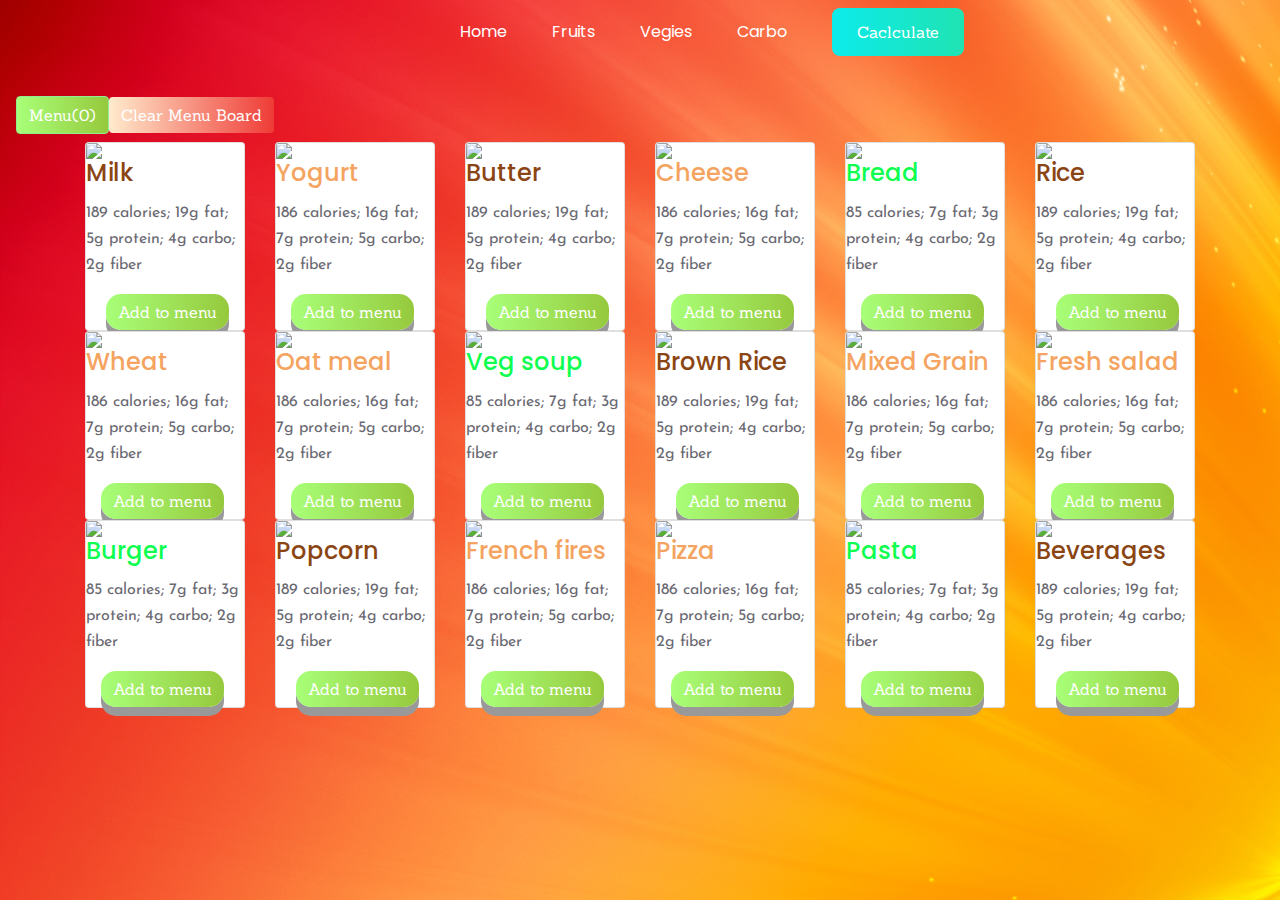
==== carbo.html @ d92ed6e3 "Add files via upload" ====
<!doctype html>
<html class="no-js" lang="en">

<head>
    <meta charset="utf-8">
    
    <!--====== Title ======-->
    <title>Nutritionist | Carbs | Dairy </title>
    
   

    <!--====== Favicon Icon ======-->
    <link rel="shortcut icon" href="assets/images/favicon.png" type="image/png">
        
    <!--====== Animate CSS ======-->
    <link rel="stylesheet" href="assets/css/animate.css">
        
    <!--====== Line Icons CSS ======-->
    <link rel="stylesheet" href="assets/css/LineIcons.css">
        
    <!--====== Font Awesome CSS ======-->
    <link rel="stylesheet" href="assets/css/font-awesome.min.css">
        
    <!--====== Bootstrap CSS ======-->
    <link rel="stylesheet" href="assets/css/bootstrap.min.css">
    
    <!--====== Default CSS ======-->
    <link rel="stylesheet" href="assets/css/default.css">
    
    <!--====== Style CSS ======-->
    <link rel="stylesheet" href="assets/css/style.css">
    
</head>
  <div class="col-lg-18">
                        <nav class="navbar navbar-expand-lg" style="margin-right: 300px;">
                       
                          
                            <div class="collapse navbar-collapse sub-menu-bar" id="navbarSupportedContent">
                                  <ul id="nav" class="navbar-nav ml-auto">
                                    <li class="nav-item active">
                                        <a class="page-scroll" href="head.html">Home</a>
                                    </li>
                                   <!--  <li class="nav-item">
                                        <a class="page-scroll" href="calci.html">Calci</a>
                                    </li> -->
                                    <li class="nav-item">
                                        <a class="page-scroll" href="fruits.html">Fruits</a>
                                    </li>
                                    <li class="nav-item">
                                        <a class="page-scroll" href="vegies.html">Vegies</a>
                                    </li>
                                    <li class="nav-item">
                                        <a class="page-scroll" href="carbo.html">Carbo</a>
                                    </li>
                                   <!--  <li class="nav-item">
                                        <a class="page-scroll" href="#blog">Blog</a>
                                    </li> -->
                                </ul>
                            </div> <!-- navbar collapse -->
                            
                            <div class="navbar-btn d-none d-sm-inline-block">
                                <a class="main-btn2" data-scroll-nav="0" href="calci.html">
                                Caclculate</a>
                            </div>
                        </nav> <!-- navbar -->
                    </div>
                </div> <!-- row -->
            </div> <!-- container -->
        </div>



            <script src="assets/js/vendor/jquery-1.12.4.min.js"></script>
    <script src="assets/js/vendor/modernizr-3.7.1.min.js"></script>
    
    <!--====== Bootstrap js ======-->
    <script src="assets/js/popper.min.js"></script>
    <script src="assets/js/bootstrap.min.js"></script>
  



    <!DOCTYPE html>
<html>
  <head>
    
    <link rel="preconnect" href="https://fonts.gstatic.com">
<link href="https://fonts.googleapis.com/css2?family=Josefin+Sans:ital,wght@1,500&family=Mate+SC&display=swap" rel="stylesheet">
<link rel="preconnect" href="https://fonts.googleapis.com">
<link rel="preconnect" href="https://fonts.googleapis.com">
<link rel="preconnect" href="https://fonts.gstatic.com" crossorigin>
<link href="https://fonts.googleapis.com/css2?family=Benne&family=Sanchez:ital@1&display=swap" rel="stylesheet">
    <meta charset="utf-8" />
    <title></title>
    <meta name="description" content="" />
    <meta name="viewport" content="width=device-width, initial-scale=1" />
    <link rel="stylesheet" href="styles.css" />
  </head>
  <body>
    <br>
   
<link rel="stylesheet" type="text/css" href="style.css"><link rel="stylesheet" href="https://maxcdn.bootstrapcdn.com/bootstrap/4.5.2/css/bootstrap.min.css">

<!-- jQuery library -->
<script src="https://ajax.googleapis.com/ajax/libs/jquery/3.5.1/jquery.min.js"></script>

<!-- Popper JS -->
<script src="https://cdnjs.cloudflare.com/ajax/libs/popper.js/1.16.0/umd/popper.min.js"></script>

<!-- Latest compiled JavaScript -->
<script src="https://maxcdn.bootstrapcdn.com/bootstrap/4.5.2/js/bootstrap.min.js"></script>
<link rel="preconnect" href="https://fonts.googleapis.com">
<link rel="preconnect" href="https://fonts.gstatic.com" crossorigin>
<link href="https://fonts.googleapis.com/css2?family=Benne&family=Sanchez:ital@1&display=swap" rel="stylesheet">

<body>
  <style>
    body
{
font-family: 'Sanchez', serif;
}
  </style>
<!-- Nav -->
   <!-- <strong><b></b></strong>  <h1 style="color: firebrick;text-align: center;">FRUITS & NUTS</h1> -->

<nav class="navbar navbar-inverse bg-inverse">
    <div class="row" >

        <div class="col">
          <button type="button" style="background: linear-gradient(to right, #a8ff78, #96c93d);border: 1px solid  #90EE90;" class="btn btn-primary" style="  opacity: 1;
  transition: 0s" data-toggle="modal" data-target="#cart">Menu(<span class="total-count"></span>)</button><button 
  style=" border: 3px #FF3131;background: linear-gradient(to left, #ef3b36,blanchedalmond)" class="clear-cart btn btn-danger">Clear Menu Board</button></div>
    </div>
</nav>

<!-- Main -->
<!-- <b><p style="text-align: center;color:#228B22;">Weight of 1 fruit and its calorie is given</p> </b> -->
<div class="container">
    <div class="row">
     
     
  <div class="col" >
        <div class="card" id="bord2"  style="width: 10rem;">
          <img class="card-img-top" src="https://previews.123rf.com/images/sanek13744/sanek137441910/sanek13744191000561/132617273-cute-milk-icon-in-flat-style-milkshake-vector-illustration-on-white-isolated-background-cartoon-funn.jpg">
  <div class="card-block">
    <h4 style="color:saddlebrown;" class="card-title">Milk </h4>
    <p class="card-text">189 calories; 19g fat; 5g protein; 4g carbo; 2g fiber</p>
   &nbsp;&nbsp;&nbsp; <a href="#" data-name="Walnut" data-price="325" data-image="https://3.imimg.com/data3/IC/JO/MY-9839190/organic-lemon-250x250.jpg" alt="Card image cap" id="add" class="add-to-cart btn btn-primary">Add to menu</a>



</div>

      </div>
</div>   <div class="col" >
        <div class="card" id="bord2"  style="width: 10rem;">
          <img class="card-img-top" src="https://i.pinimg.com/736x/b8/9b/ee/b89beeca6aecf94d10f1c4e5bde8eacb.jpg">
  <div class="card-block">
    <h4 style="color:sandybrown;" class="card-title">Yogurt</h4>
    <p class="card-text">186 calories; 16g fat; 7g protein; 5g carbo; 2g fiber</p>
   &nbsp;&nbsp;  <a href="#" data-name="Yogurt" data-price="285" data-image="https://3.imimg.com/data3/IC/JO/MY-9839190/organic-lemon-250x250.jpg" alt="Card image cap" id="add" class="add-to-cart btn btn-primary">Add to menu</a>



</div>

      </div>
</div>

  <div class="col" >
        <div class="card" id="bord2"  style="width: 10rem;">
          <img class="card-img-top" src="https://image.freepik.com/free-vector/cute-funny-butter-character-hand-drawn-cartoon-kawaii-character-illustration-isolated-white-background-butter-character-concept_92289-2326.jpg">
  <div class="card-block">
    <h4 style="color:saddlebrown;" class="card-title">Butter</h4>
    <p class="card-text">189 calories; 19g fat; 5g protein; 4g carbo; 2g fiber</p>
   &nbsp;&nbsp;&nbsp; <a href="#" data-name="Butter" data-price="325" data-image="https://3.imimg.com/data3/IC/JO/MY-9839190/organic-lemon-250x250.jpg" alt="Card image cap" id="add" class="add-to-cart btn btn-primary">Add to menu</a>



</div>

      </div>
</div>
<div class="col" >
        <div class="card" id="bord2"  style="width: 10rem;">
          <img class="card-img-top" src="https://t3.ftcdn.net/jpg/02/79/69/62/360_F_279696260_mxWOnCRbZ4mAj5E2TpqWbbw8URIVeqnG.jpg">
  <div class="card-block">
    <h4 style="color:sandybrown;" class="card-title">Cheese</h4>
    <p class="card-text">186 calories; 16g fat; 7g protein; 5g carbo; 2g fiber</p>
   &nbsp;&nbsp;  <a href="#" data-name="Cheese" data-price="285" data-image="https://3.imimg.com/data3/IC/JO/MY-9839190/organic-lemon-250x250.jpg" alt="Card image cap" id="add" class="add-to-cart btn btn-primary">Add to menu</a>



</div>

      </div>
</div>
 <div class="col" >
        <div class="card" id="bord2"  style="width: 10rem;">
          <img class="card-img-top" src="https://encrypted-tbn0.gstatic.com/images?q=tbn:ANd9GcRRfdzn0YghBi8VzJmueWDOvOPv0XqbSojKpc4DCkSQSrzPBaYC4AZoamcgFCg52z-8lZQ&usqp=CAU">
  <div class="card-block">
    <h4 style="color:rgb(15, 255, 80)" class="card-title">Bread</h4>
    <p class="card-text">85 calories; 7g fat; 3g protein; 4g carbo; 2g fiber</p>
   &nbsp;&nbsp; <a href="#" data-name="Egg" data-price="280" alt="Card image cap" id="add" class="add-to-cart btn btn-primary">Add to menu</a>



</div>

      </div>
</div>   
  <div class="col" >
        <div class="card" id="bord2"  style="width: 10rem;">
          <img class="card-img-top" src="https://previews.123rf.com/images/fauzymuhammad030/fauzymuhammad0301909/fauzymuhammad030190900061/129814429-rice-in-the-red-bowl-with-chopstick-cartoon-vector-illustration-isolated-on-white-background-rice-cl.jpg">
  <div class="card-block">
    <h4 style="color:saddlebrown;" class="card-title">Rice</h4>
    <p class="card-text">189 calories; 19g fat; 5g protein; 4g carbo; 2g fiber</p>
   &nbsp;&nbsp;&nbsp; <a href="#" data-name="Rice" data-price="325" data-image="https://3.imimg.com/data3/IC/JO/MY-9839190/organic-lemon-250x250.jpg" alt="Card image cap" id="add" class="add-to-cart btn btn-primary">Add to menu</a>



</div>

      </div>
</div>
   <div class="col" >
        <div class="card" id="bord2"  style="width: 10rem;">
          <img class="card-img-top" src="https://ih1.redbubble.net/image.1753231676.2074/st,small,507x507-pad,600x600,f8f8f8.jpg">
  <div class="card-block">
    <h4 style="color:sandybrown;" class="card-title">Wheat</h4>
    <p class="card-text">186 calories; 16g fat; 7g protein; 5g carbo; 2g fiber</p>
   &nbsp;&nbsp;  <a href="#" data-name="Mutton" data-price="285" data-image="https://ih1.redbubble.net/image.1753231676.2074/st,small,507x507-pad,600x600,f8f8f8.jpg" alt="Card image cap" id="add" class="add-to-cart btn btn-primary">Add to menu</a>



</div>

      </div>
</div>
  
  <div class="col" >
        <div class="card" id="bord2"  style="width: 10rem;">
          <img class="card-img-top" src="oat.png">
  <div class="card-block">
    <h4 style="color:sandybrown;" class="card-title">Oat meal</h4>
    <p class="card-text">186 calories; 16g fat; 7g protein; 5g carbo; 2g fiber</p>
   &nbsp;&nbsp;  <a href="#" data-name="Oat meal" data-price="285" data-image="https://3.imimg.com/data3/IC/JO/MY-9839190/organic-lemon-250x250.jpg" alt="Card image cap" id="add" class="add-to-cart btn btn-primary">Add to menu</a>



</div>

      </div>
</div>
 <div class="col" >
        <div class="card" id="bord2"  style="width: 10rem;">
          <img class="card-img-top" src="https://encrypted-tbn0.gstatic.com/images?q=tbn:ANd9GcRslpLt9RDfeGC2VsXcarzt-dOI5c-iKCkj_H9LZRoavpBxM-s588vbT5D54kOzdNjQt9A&usqp=CAU">
  <div class="card-block">
    <h4 style="color:rgb(15, 255, 80)" class="card-title">Veg soup</h4>
    <p class="card-text">85 calories; 7g fat; 3g protein; 4g carbo; 2g fiber</p>
   &nbsp;&nbsp; <a href="#" data-name="Egg" data-price="280" alt="Card image cap" id="add" class="add-to-cart btn btn-primary">Add to menu</a>



</div>

      </div>
</div>   
  <div class="col" >
        <div class="card" id="bord2"  style="width: 10rem;">
          <img class="card-img-top" src="https://previews.123rf.com/images/maryvalery/maryvalery1709/maryvalery170900320/86379644-brown-rice-in-wooden-bowl.jpg">
  <div class="card-block">
    <h4 style="color:saddlebrown;" class="card-title">Brown Rice</h4>
    <p class="card-text">189 calories; 19g fat; 5g protein; 4g carbo; 2g fiber</p>
   &nbsp;&nbsp;&nbsp; <a href="#" data-name="Brown Rice" data-price="325" data-image="https://3.imimg.com/data3/IC/JO/MY-9839190/organic-lemon-250x250.jpg" alt="Card image cap" id="add" class="add-to-cart btn btn-primary">Add to menu</a>



</div>

      </div>
</div>
   <div class="col" >
        <div class="card" id="bord2"  style="width: 10rem;">
          <img class="card-img-top" src="https://thumbs.dreamstime.com/b/brown-jute-sackcloth-bag-filled-white-grain-rice-plant-open-sack-full-food-yellow-shamoji-paddle-isolated-flat-cartoon-151086707.jpg">
  <div class="card-block">
    <h4 style="color:sandybrown;" class="card-title">Mixed Grain</h4>
    <p class="card-text">186 calories; 16g fat; 7g protein; 5g carbo; 2g fiber</p>
   &nbsp;&nbsp;  <a href="#" data-name="Mixed grain" data-price="285" data-image="https://ih1.redbubble.net/image.1753231676.2074/st,small,507x507-pad,600x600,f8f8f8.jpg" alt="Card image cap" id="add" class="add-to-cart btn btn-primary">Add to menu</a>



</div>

      </div>
</div>
  <div class="col" >
        <div class="card" id="bord2"  style="width: 10rem;">
          <img class="card-img-top" src="https://thumbs.dreamstime.com/b/cute-cartoon-illustration-salad-vector-cartoon-illustration-cute-salad-raised-simplisized-hands-isolated-white-197242038.jpg">
  <div class="card-block">
    <h4 style="color:sandybrown;" class="card-title">Fresh salad</h4>
    <p class="card-text">186 calories; 16g fat; 7g protein; 5g carbo; 2g fiber</p>
   &nbsp;&nbsp;  <a href="#" data-name="Fresh salad" data-price="285" data-image="https://3.imimg.com/data3/IC/JO/MY-9839190/organic-lemon-250x250.jpg" alt="Card image cap" id="add" class="add-to-cart btn btn-primary">Add to menu</a>



</div>

      </div>
</div>
 <div class="col" >
        <div class="card" id="bord2"  style="width: 10rem;">
          <img class="card-img-top" src="burg.png">
  <div class="card-block">
    <h4 style="color:rgb(15, 255, 80)" class="card-title">Burger</h4>
    <p class="card-text">85 calories; 7g fat; 3g protein; 4g carbo; 2g fiber</p>
   &nbsp;&nbsp; <a href="#" data-name="Burger" data-price="280" alt="Card image cap" id="add" class="add-to-cart btn btn-primary">Add to menu</a>



</div>

      </div>
</div>   
  <div class="col" >
        <div class="card" id="bord2"  style="width: 10rem;">
          <img class="card-img-top" src="pop.png">
  <div class="card-block">
    <h4 style="color:saddlebrown;" class="card-title">Popcorn</h4>
    <p class="card-text">189 calories; 19g fat; 5g protein; 4g carbo; 2g fiber</p>
   &nbsp;&nbsp;&nbsp; <a href="#" data-name="Popcorn" data-price="325" data-image="https://3.imimg.com/data3/IC/JO/MY-9839190/organic-lemon-250x250.jpg" alt="Card image cap" id="add" class="add-to-cart btn btn-primary">Add to menu</a>



</div>

      </div>
</div>
   <div class="col" >
        <div class="card" id="bord2"  style="width: 10rem;">
          <img class="card-img-top" src="https://i.pinimg.com/originals/82/e6/2b/82e62bee3d8c53c12253532760e94d9e.jpg">
  <div class="card-block">
    <h4 style="color:sandybrown;" class="card-title">French fires</h4>
    <p class="card-text">186 calories; 16g fat; 7g protein; 5g carbo; 2g fiber</p>
   &nbsp;&nbsp;  <a href="#" data-name="French fries" data-price="285" data-image="https://ih1.redbubble.net/image.1753231676.2074/st,small,507x507-pad,600x600,f8f8f8.jpg" alt="Card image cap" id="add" class="add-to-cart btn btn-primary">Add to menu</a>



</div>

      </div>
</div>
  <div class="col" >
        <div class="card" id="bord2"  style="width: 10rem;">
          <img class="card-img-top" src="https://encrypted-tbn0.gstatic.com/images?q=tbn:ANd9GcSSgXyktwGGmRXF_hBenFQZN-9woe4B4j9jIQ&usqp=CAU">
  <div class="card-block">
    <h4 style="color:sandybrown;" class="card-title">Pizza</h4>
    <p class="card-text">186 calories; 16g fat; 7g protein; 5g carbo; 2g fiber</p>
   &nbsp;&nbsp;  <a href="#" data-name="Pizza" data-price="285" data-image="https://3.imimg.com/data3/IC/JO/MY-9839190/organic-lemon-250x250.jpg" alt="Card image cap" id="add" class="add-to-cart btn btn-primary">Add to menu</a>



</div>

      </div>
</div>
 <div class="col" >
        <div class="card" id="bord2"  style="width: 10rem;">
          <img class="card-img-top" src="https://as2.ftcdn.net/jpg/01/97/32/11/500_F_197321191_KJg4iqNKaiZhIreH65DsVqOAwkgakrCu.jpg">
  <div class="card-block">
    <h4 style="color:rgb(15, 255, 80)" class="card-title">Pasta</h4>
    <p class="card-text">85 calories; 7g fat; 3g protein; 4g carbo; 2g fiber</p>
   &nbsp;&nbsp; <a href="#" data-name="Pasta" data-price="280" alt="Card image cap" id="add" class="add-to-cart btn btn-primary">Add to menu</a>



</div>

      </div>
</div>   
  <div class="col" >
        <div class="card" id="bord2"  style="width: 10rem;">
          <img class="card-img-top" src="https://encrypted-tbn0.gstatic.com/images?q=tbn:ANd9GcQJRq-kc3abVu1xyrcM6YuhMe1sfjKJ52FRxEizlGzwNmVlTIjlF5uafyNihZ6d3xm-Xw8&usqp=CAU">
  <div class="card-block">
    <h4 style="color:saddlebrown;" class="card-title">Beverages</h4>
    <p class="card-text">189 calories; 19g fat; 5g protein; 4g carbo; 2g fiber</p>
   &nbsp;&nbsp;&nbsp; <a href="#" data-name="Beverages" data-price="325" data-image="https://3.imimg.com/data3/IC/JO/MY-9839190/organic-lemon-250x250.jpg" alt="Card image cap" id="add" class="add-to-cart btn btn-primary">Add to menu</a>




  
 <!-- Modal -->
<div class="modal fade" id="cart" tabindex="-1" role="dialog" aria-labelledby="exampleModalLabel" aria-hidden="true">
  <div class="modal-dialog modal-lg" role="document">
    <div class="modal-content">
      <div class="modal-header">
        <h6 class="modal-title" style="text-align:center;" id="exampleModalLabel">CHECK YOUR CALORIES INTAKE OF FRUITS AND NUTS</h6>
        <img src="jun.png" width="100px">
         <br><p>50g of each item is added . Click "+" to add 50 more grams</p>
        <!-- <button type="button" class="close" data-dismiss="modal" aria-label="Close">
          <span aria-hidden="true">&times;</span> -->

        </button>
      </div>
      <!-- <div class="modal-body"> -->
        <table class="show-cart table">
          
        </table>
        <div>Total calories: <span class="total-cart"></span>cal</div>
      <!-- </div> -->
      <div class="modal-footer">
     <a href="index.html"><button id="add" style="  background: linear-gradient(to right, #ed213a, #93291e);" type="button" class="btn btn-primary">Order now</button></a>  
             <button id="add" type="button" class="btn btn-secondary" data-dismiss="modal">Close</button>
 
      </div>
    </div>
  </div>

</div>





<style>
  #add
  {
   background: linear-gradient(to right, #a8ff78, #96c93d); 
   border: 2px solid wheat;
  /*padding: 15px 25px;*/
  /*font-size: 24px;*/
  text-align: center;
  cursor: pointer;
  outline: none;
  color: #fff;
  border: none;
  border-radius: 15px;
  box-shadow: 0 9px #999;

  }

  
#add:hover {background-color: #3e8e41}

#add:active {
  background-color: #3e8e41;
  box-shadow: 0 5px #666;
  transform: translateY(4px);
}


</style>











<script>
  // ************************************************
// Shopping Cart API
// ************************************************


var shoppingCart = (function() {
  // =============================
  // Private methods and propeties
  // =============================
  cart = [];
  
  // Constructor
  function Item(name, price, count) {
    this.name = name;
    this.price = price;
    this.count = count;
  }
  
  // Save cart
  function saveCart() {
    sessionStorage.setItem('shoppingCart', JSON.stringify(cart));
  }
  
    // Load cart
  function loadCart() {
    cart = JSON.parse(sessionStorage.getItem('shoppingCart'));
  }
  if (sessionStorage.getItem("shoppingCart") != null) {
    loadCart();
  }
  

  // =============================
  // Public methods and propeties
  // =============================
  var obj = {};
  
  // Add to cart
  obj.addItemToCart = function(name, price, count) {
    for(var item in cart) {
      if(cart[item].name === name) {
        cart[item].count ++;
        saveCart();
        return;
      }
    }
    var item = new Item(name, price, count);
    cart.push(item);
    saveCart();
  }
  // Set count from item
  obj.setCountForItem = function(name, count) {
    for(var i in cart) {
      if (cart[i].name === name) {
        cart[i].count = count;
        break;
      }
    }
  };
  // Remove item from cart
  obj.removeItemFromCart = function(name) {
      for(var item in cart) {
        if(cart[item].name === name) {
          cart[item].count --;
          if(cart[item].count === 0) {
            cart.splice(item, 1);
          }
          break;
        }
    }
    saveCart();
  }

  // Remove all items from cart
  obj.removeItemFromCartAll = function(name) {
    for(var item in cart) {
      if(cart[item].name === name) {
        cart.splice(item, 1);
        break;
      }
    }
    saveCart();
  }

  // Clear cart
  obj.clearCart = function() {
    cart = [];
    saveCart();
  }

  // Count cart 
  obj.totalCount = function() {
    var totalCount = 0;
    for(var item in cart) {
      totalCount += cart[item].count;
    }
    return totalCount;
  }

  // Total cart
  obj.totalCart = function() {
    var totalCart = 0;
    for(var item in cart) {
      totalCart += cart[item].price * cart[item].count;
    }
    return Number(totalCart.toFixed(2));
  }

  // List cart
  obj.listCart = function() {
    var cartCopy = [];
    for(i in cart) {
      item = cart[i];
      itemCopy = {};
      for(p in item) {
        itemCopy[p] = item[p];

      }
      itemCopy.total = Number(item.price * item.count).toFixed(2);
      cartCopy.push(itemCopy)
    }
    return cartCopy;
  }

  // cart : Array
  // Item : Object/Class
  // addItemToCart : Function
  // removeItemFromCart : Function
  // removeItemFromCartAll : Function
  // clearCart : Function
  // countCart : Function
  // totalCart : Function
  // listCart : Function
  // saveCart : Function
  // loadCart : Function
  return obj;
})();


// *****************************************
// Triggers / Events
// ***************************************** 
// Add item
$('.add-to-cart').click(function(event) {
  event.preventDefault();
  var name = $(this).data('name');
  var price = Number($(this).data('price'));
  shoppingCart.addItemToCart(name, price, 1);
  displayCart();
});

// Clear items
$('.clear-cart').click(function() {
  shoppingCart.clearCart();
  displayCart();
});


function displayCart() {
  var cartArray = shoppingCart.listCart();
  var output = "";
  for(var i in cartArray) {
    output += "<tr>"
      + "<td>" + cartArray[i].name + "</td>" 
      + "<td>(" + cartArray[i].price + ")</td>"
      + "<td><div class='input-group'><button class='minus-item input-group-addon btn btn-primary' data-name=" + cartArray[i].name + ">-</button>"
        
      + "<input type='number' class='item-count form-control' data-name='" + cartArray[i].name + "' value='" + cartArray[i].count + "'>"
      + "<button class='plus-item btn btn-primary input-group-addon' data-name=" + cartArray[i].name + ">+</button></div></td>"
      + "<td><button class='delete-item btn btn-danger' data-name=" + cartArray[i].name + ">X</button></td>"
      + " = " 
      + "<td>" + cartArray[i].total + "</td>" 
      +  "</tr>";
  }
  $('.show-cart').html(output);
  $('.total-cart').html(shoppingCart.totalCart());
  $('.total-count').html(shoppingCart.totalCount());
}

// Delete item button

$('.show-cart').on("click", ".delete-item", function(event) {
  var name = $(this).data('name')
  shoppingCart.removeItemFromCartAll(name);
  displayCart();
})


// -1
$('.show-cart').on("click", ".minus-item", function(event) {
  var name = $(this).data('name')
  shoppingCart.removeItemFromCart(name);
  displayCart();
})
// +1
$('.show-cart').on("click", ".plus-item", function(event) {
  var name = $(this).data('name')
  shoppingCart.addItemToCart(name);
  displayCart();
})

// Item count input
$('.show-cart').on("change", ".item-count", function(event) {
   var name = $(this).data('name');
   var count = Number($(this).val());
  shoppingCart.setCountForItem(name, count);
  displayCart();
});

displayCart();

</script>




<style>
  body
{
  
 background-image: url(assets/images/oo.jpeg)

}
h1
{
font-family: 'Sanchez', serif;
}
p,label,legend
{

  
   font-family: 'Josefin Sans', sans-serif;
  

}
</style>
</html>
---- assets/css/default.css ----
/* Deafult Margin & Padding */
/*-- Margin Top --*/
.mt-5 {
	margin-top: 5px;
}
.mt-10 {
	margin-top: 10px;
}
.mt-15 {
	margin-top: 15px;
}
.mt-20 {
	margin-top: 20px;
}
.mt-25 {
	margin-top: 25px;
}
.mt-30 {
	margin-top: 30px;
}
.mt-35 {
	margin-top: 35px;
}
.mt-40 {
	margin-top: 40px;
}
.mt-45 {
	margin-top: 45px;
}
.mt-50 {
	margin-top: 50px;
}
.mt-55 {
	margin-top: 55px;
}
.mt-60 {
	margin-top: 60px;
}
.mt-65 {
	margin-top: 65px;
}
.mt-70 {
	margin-top: 70px;
}
.mt-75 {
	margin-top: 75px;
}
.mt-80 {
	margin-top: 80px;
}
.mt-85 {
	margin-top: 85px;
}
.mt-90 {
	margin-top: 90px;
}
.mt-95 {
	margin-top: 95px;
}
.mt-100 {
	margin-top: 100px;
}
.mt-105 {
	margin-top: 105px;
}
.mt-110 {
	margin-top: 110px;
}
.mt-115 {
	margin-top: 115px;
}
.mt-120 {
	margin-top: 120px;
}
.mt-125 {
	margin-top: 125px;
}
.mt-130 {
	margin-top: 130px;
}
.mt-135 {
	margin-top: 135px;
}
.mt-140 {
	margin-top: 140px;
}
.mt-145 {
	margin-top: 145px;
}
.mt-150 {
	margin-top: 150px;
}
.mt-155 {
	margin-top: 155px;
}
.mt-160 {
	margin-top: 160px;
}
.mt-165 {
	margin-top: 165px;
}
.mt-170 {
	margin-top: 170px;
}
.mt-175 {
	margin-top: 175px;
}
.mt-180 {
	margin-top: 180px;
}
.mt-185 {
	margin-top: 185px;
}
.mt-190 {
	margin-top: 190px;
}
.mt-195 {
	margin-top: 195px;
}
.mt-200 {
	margin-top: 200px;
}
/*-- Margin Bottom --*/

.mb-5 {
	margin-bottom: 5px;
}
.mb-10 {
	margin-bottom: 10px;
}
.mb-15 {
	margin-bottom: 15px;
}
.mb-20 {
	margin-bottom: 20px;
}
.mb-25 {
	margin-bottom: 25px;
}
.mb-30 {
	margin-bottom: 30px;
}
.mb-35 {
	margin-bottom: 35px;
}
.mb-40 {
	margin-bottom: 40px;
}
.mb-45 {
	margin-bottom: 45px;
}
.mb-50 {
	margin-bottom: 50px;
}
.mb-55 {
	margin-bottom: 55px;
}
.mb-60 {
	margin-bottom: 60px;
}
.mb-65 {
	margin-bottom: 65px;
}
.mb-70 {
	margin-bottom: 70px;
}
.mb-75 {
	margin-bottom: 75px;
}
.mb-80 {
	margin-bottom: 80px;
}
.mb-85 {
	margin-bottom: 85px;
}
.mb-90 {
	margin-bottom: 90px;
}
.mb-95 {
	margin-bottom: 95px;
}
.mb-100 {
	margin-bottom: 100px;
}
.mb-105 {
	margin-bottom: 105px;
}
.mb-110 {
	margin-bottom: 110px;
}
.mb-115 {
	margin-bottom: 115px;
}
.mb-120 {
	margin-bottom: 120px;
}
.mb-125 {
	margin-bottom: 125px;
}
.mb-130 {
	margin-bottom: 130px;
}
.mb-135 {
	margin-bottom: 135px;
}
.mb-140 {
	margin-bottom: 140px;
}
.mb-145 {
	margin-bottom: 145px;
}
.mb-150 {
	margin-bottom: 150px;
}
.mb-155 {
	margin-bottom: 155px;
}
.mb-160 {
	margin-bottom: 160px;
}
.mb-165 {
	margin-bottom: 165px;
}
.mb-170 {
	margin-bottom: 170px;
}
.mb-175 {
	margin-bottom: 175px;
}
.mb-180 {
	margin-bottom: 180px;
}
.mb-185 {
	margin-bottom: 185px;
}
.mb-190 {
	margin-bottom: 190px;
}
.mb-195 {
	margin-bottom: 195px;
}
.mb-200 {
	margin-bottom: 200px;
}
/*-- margin left --*/
.ml-5 {
	margin-left: 5px;
}
.ml-10 {
	margin-left: 10px;
}
.ml-15 {
	margin-left: 15px;
}
.ml-20 {
	margin-left: 20px;
}
.ml-25 {
	margin-left: 25px;
}
.ml-30 {
	margin-left: 30px;
}
.ml-35 {
	margin-left: 35px;
}
.ml-40 {
	margin-left: 40px;
}
.ml-45 {
	margin-left: 45px;
}
.ml-50 {
	margin-left: 50px;
}
.ml-55 {
	margin-left: 55px;
}
.ml-60 {
	margin-left: 60px;
}
.ml-65 {
	margin-left: 65px;
}
.ml-70 {
	margin-left: 70px;
}
.ml-75 {
	margin-left: 75px;
}
.ml-80 {
	margin-left: 80px;
}
.ml-85 {
	margin-left: 85px;
}
.ml-90 {
	margin-left: 90px;
}
.ml-95 {
	margin-left: 95px;
}
.ml-100 {
	margin-left: 100px;
}
.ml-105 {
	margin-left: 105px;
}
.ml-110 {
	margin-left: 110px;
}
.ml-115 {
	margin-left: 115px;
}
.ml-120 {
	margin-left: 120px;
}
.ml-125 {
	margin-left: 125px;
}
.ml-130 {
	margin-left: 130px;
}
.ml-135 {
	margin-left: 135px;
}
.ml-140 {
	margin-left: 140px;
}
.ml-145 {
	margin-left: 145px;
}
.ml-150 {
	margin-left: 150px;
}
.ml-155 {
	margin-left: 155px;
}
.ml-160 {
	margin-left: 160px;
}
.ml-165 {
	margin-left: 165px;
}
.ml-170 {
	margin-left: 170px;
}
.ml-175 {
	margin-left: 175px;
}
.ml-180 {
	margin-left: 180px;
}
.ml-185 {
	margin-left: 185px;
}
.ml-190 {
	margin-left: 190px;
}
.ml-195 {
	margin-left: 195px;
}
.ml-200 {
	margin-left: 200px;
}
/*-- margin right --*/
.mr-5 {
	margin-right: 5px;
}
.mr-10 {
	margin-right: 10px;
}
.mr-15 {
	margin-right: 15px;
}
.mr-20 {
	margin-right: 20px;
}
.mr-25 {
	margin-right: 25px;
}
.mr-30 {
	margin-right: 30px;
}
.mr-35 {
	margin-right: 35px;
}
.mr-40 {
	margin-right: 40px;
}
.mr-45 {
	margin-right: 45px;
}
.mr-50 {
	margin-right: 50px;
}
.mr-55 {
	margin-right: 55px;
}
.mr-60 {
	margin-right: 60px;
}
.mr-65 {
	margin-right: 65px;
}
.mr-70 {
	margin-right: 70px;
}
.mr-75 {
	margin-right: 75px;
}
.mr-80 {
	margin-right: 80px;
}
.mr-85 {
	margin-right: 85px;
}
.mr-90 {
	margin-right: 90px;
}
.mr-95 {
	margin-right: 95px;
}
.mr-100 {
	margin-right: 100px;
}
.mr-105 {
	margin-right: 105px;
}
.mr-110 {
	margin-right: 110px;
}
.mr-115 {
	margin-right: 115px;
}
.mr-120 {
	margin-right: 120px;
}
.mr-125 {
	margin-right: 125px;
}
.mr-130 {
	margin-right: 130px;
}
.mr-135 {
	margin-right: 135px;
}
.mr-140 {
	margin-right: 140px;
}
.mr-145 {
	margin-right: 145px;
}
.mr-150 {
	margin-right: 150px;
}
.mr-155 {
	margin-right: 155px;
}
.mr-160 {
	margin-right: 160px;
}
.mr-165 {
	margin-right: 165px;
}
.mr-170 {
	margin-right: 170px;
}
.mr-175 {
	margin-right: 175px;
}
.mr-180 {
	margin-right: 180px;
}
.mr-185 {
	margin-right: 185px;
}
.mr-190 {
	margin-right: 190px;
}
.mr-195 {
	margin-right: 195px;
}
.mr-200 {
	margin-right: 200px;
}


/*-- Padding Top --*/

.pt-5 {
	padding-top: 5px;
}
.pt-10 {
	padding-top: 10px;
}
.pt-15 {
	padding-top: 15px;
}
.pt-20 {
	padding-top: 20px;
}
.pt-25 {
	padding-top: 25px;
}
.pt-30 {
	padding-top: 30px;
}
.pt-35 {
	padding-top: 35px;
}
.pt-40 {
	padding-top: 40px;
}
.pt-45 {
	padding-top: 45px;
}
.pt-50 {
	padding-top: 50px;
}
.pt-55 {
	padding-top: 55px;
}
.pt-60 {
	padding-top: 60px;
}
.pt-65 {
	padding-top: 65px;
}
.pt-70 {
	padding-top: 70px;
}
.pt-75 {
	padding-top: 75px;
}
.pt-80 {
	padding-top: 80px;
}
.pt-85 {
	padding-top: 85px;
}
.pt-90 {
	padding-top: 90px;
}
.pt-95 {
	padding-top: 95px;
}
.pt-100 {
	padding-top: 100px;
}
.pt-105 {
	padding-top: 105px;
}
.pt-110 {
	padding-top: 110px;
}
.pt-115 {
	padding-top: 115px;
}
.pt-120 {
	padding-top: 120px;
}
.pt-125 {
	padding-top: 125px;
}
.pt-130 {
	padding-top: 130px;
}
.pt-135 {
	padding-top: 135px;
}
.pt-140 {
	padding-top: 140px;
}
.pt-145 {
	padding-top: 145px;
}
.pt-150 {
	padding-top: 150px;
}
.pt-155 {
	padding-top: 155px;
}
.pt-160 {
	padding-top: 160px;
}
.pt-165 {
	padding-top: 165px;
}
.pt-170 {
	padding-top: 170px;
}
.pt-175 {
	padding-top: 175px;
}
.pt-180 {
	padding-top: 180px;
}
.pt-185 {
	padding-top: 185px;
}
.pt-190 {
	padding-top: 190px;
}
.pt-195 {
	padding-top: 195px;
}
.pt-200 {
	padding-top: 200px;
}
/*-- Padding Bottom --*/

.pb-5 {
	padding-bottom: 5px;
}
.pb-10 {
	padding-bottom: 10px;
}
.pb-15 {
	padding-bottom: 15px;
}
.pb-20 {
	padding-bottom: 20px;
}
.pb-25 {
	padding-bottom: 25px;
}
.pb-30 {
	padding-bottom: 30px;
}
.pb-35 {
	padding-bottom: 35px;
}
.pb-40 {
	padding-bottom: 40px;
}
.pb-45 {
	padding-bottom: 45px;
}
.pb-50 {
	padding-bottom: 50px;
}
.pb-55 {
	padding-bottom: 55px;
}
.pb-60 {
	padding-bottom: 60px;
}
.pb-65 {
	padding-bottom: 65px;
}
.pb-70 {
	padding-bottom: 70px;
}
.pb-75 {
	padding-bottom: 75px;
}
.pb-80 {
	padding-bottom: 80px;
}
.pb-85 {
	padding-bottom: 85px;
}
.pb-90 {
	padding-bottom: 90px;
}
.pb-95 {
	padding-bottom: 95px;
}
.pb-100 {
	padding-bottom: 100px;
}
.pb-105 {
	padding-bottom: 105px;
}
.pb-110 {
	padding-bottom: 110px;
}
.pb-115 {
	padding-bottom: 115px;
}
.pb-120 {
	padding-bottom: 120px;
}
.pb-125 {
	padding-bottom: 125px;
}
.pb-130 {
	padding-bottom: 130px;
}
.pb-135 {
	padding-bottom: 135px;
}
.pb-140 {
	padding-bottom: 140px;
}
.pb-145 {
	padding-bottom: 145px;
}
.pb-150 {
	padding-bottom: 150px;
}
.pb-155 {
	padding-bottom: 155px;
}
.pb-160 {
	padding-bottom: 160px;
}
.pb-165 {
	padding-bottom: 165px;
}
.pb-170 {
	padding-bottom: 170px;
}
.pb-175 {
	padding-bottom: 175px;
}
.pb-180 {
	padding-bottom: 180px;
}
.pb-185 {
	padding-bottom: 185px;
}
.pb-190 {
	padding-bottom: 190px;
}
.pb-195 {
	padding-bottom: 195px;
}
.pb-200 {
	padding-bottom: 200px;
}

/*-- Padding left --*/

.pl-0 {
	padding-left: 0px;
}
.pl-5 {
	padding-left: 5px;
}
.pl-10 {
	padding-left: 10px;
}
.pl-15 {
	padding-left: 15px;
}
.pl-20 {
	padding-left: 20px;
}
.pl-25 {
	padding-left: 25px;
}
.pl-30 {
	padding-left: 30px;
}
.pl-35 {
	padding-left: 35px;
}
.pl-40 {
	padding-left: 40px;
}
.pl-45 {
	padding-left: 45px;
}
.pl-50 {
	padding-left: 50px;
}
.pl-55 {
	padding-left: 55px;
}
.pl-60 {
	padding-left: 60px;
}
.pl-65 {
	padding-left: 65px;
}
.pl-70 {
	padding-left: 70px;
}
.pl-75 {
	padding-left: 75px;
}
.pl-80 {
	padding-left: 80px;
}
.pl-85 {
	padding-left: 85px;
}
.pl-90 {
	padding-left: 90px;
}
.pl-100 {
	padding-left: 100px;
}
.pl-105 {
	padding-left: 105px;
}
.pl-110 {
	padding-left: 110px;
}
.pl-115 {
	padding-left: 115px;
}
.pl-120 {
	padding-left: 120px;
}
.pl-125 {
	padding-left: 125px;
}
/*-- Padding right --*/

.pr-0 {
	padding-right: 0px;
}
.pr-5 {
	padding-right: 5px;
}
.pr-10 {
	padding-right: 10px;
}
.pr-15 {
	padding-right: 15px;
}
.pr-20 {
	padding-right: 20px;
}
.pr-25 {
	padding-right: 25px;
}
.pr-30 {
	padding-right: 30px;
}
.pr-35 {
	padding-right: 35px;
}
.pr-40 {
	padding-right: 40px;
}
.pr-45 {
	padding-right: 45px;
}
.pr-50 {
	padding-right: 50px;
}
.pr-55 {
	padding-right: 55px;
}
.pr-60 {
	padding-right: 60px;
}
.pr-65 {
	padding-right: 65px;
}
.pr-70 {
	padding-right: 70px;
}
.pr-75 {
	padding-right: 75px;
}
.pr-80 {
	padding-right: 80px;
}
.pr-85 {
	padding-right: 85px;
}
.pr-90 {
	padding-right: 90px;
}
.pr-95 {
	padding-right: 95px;
}
.pr-100 {
	padding-right: 100px;
}
.pr-105 {
	padding-right: 105px;
}
/* Background Color */

.gray-bg {
	background: #f6f6f6;
}
.white-bg {
	background: #fff;
}
.black-bg {
	background: #222;
}
/* Color */

.white {
	color: #fff;
}
.black {
	color: #222;
}
/* black overlay */

[data-overlay] {
	position: relative;
}
[data-overlay]::before {
	background: #000 none repeat scroll 0 0;
	content: "";
	height: 100%;
	left: 0;
	position: absolute;
	top: 0;
	width: 100%;
	z-index: 1;
}
[data-overlay="3"]::before {
	opacity: 0.3;
}
[data-overlay="4"]::before {
	opacity: 0.4;
}
[data-overlay="5"]::before {
	opacity: 0.5;
}
[data-overlay="6"]::before {
	opacity: 0.6;
}
[data-overlay="7"]::before {
	opacity: 0.7;
}
[data-overlay="8"]::before {
	opacity: 0.8;
}
[data-overlay="9"]::before {
	opacity: 0.9;
}
---- assets/css/style.css ----
/*-----------------------------------------------------------------------------------

    Template Name: Sass Landing Page,
    Template URI: site.com
    Description: Sass Landing Page,
    Author: Uideck
    Author URI: https://uideck.com/
    Support: https://uideck.com/support/
    Version: 1.0

-----------------------------------------------------------------------------------

    CSS INDEX
    ===================

    01.COMMON 
    02.HEADER
    03.BRAND
    04.SERVICES
    05.ABOUT
    06.VIDEO COUNTER
    07.TEAM
    08.TESTIMONIAL
    09.BLOG
    10.SUBSCRIBE
    11.FOOTER

-----------------------------------------------------------------------------------*/
/*===========================
     01.COMMON css 
===========================*/
@import url("https://fonts.googleapis.com/css?family=Poppins:400,700|Lato:300,400,700&display=swap");
body {
  font-family: "Lato", sans-serif;
  font-weight: normal;
  font-style: normal;
  color: #6A6972;
  overflow-x: hidden; }

* {
  margin: 0;
  padding: 0;
  -webkit-box-sizing: border-box;
  -moz-box-sizing: border-box;
  box-sizing: border-box; }

img {
  max-width: 100%; }

a:focus,
input:focus,
textarea:focus,
button:focus {
  text-decoration: none;
  outline: none; }

a:focus,
a:hover {
  text-decoration: none; }

i,
span,
a {
  display: inline-block; }

audio,
canvas,
iframe,
img,
svg,
video {
  vertical-align: middle; }

h1,
h2,
h3,
h4,
h5,
h6 {
  font-family: "Poppins", sans-serif;
  font-weight: 700;
  color: #2E2E2E;
  margin: 0px; }

h1 {
  font-size: 48px; }

h2 {
  font-size: 36px; }

h3 {
  font-size: 28px; }

h4 {
  font-size: 22px; }

h5 {
  font-size: 18px; }

h6 {
  font-size: 16px; }

ul, ol {
  margin: 0px;
  padding: 0px;
  list-style-type: none; }

p {
  font-size: 16px;
  font-weight: 400;
  line-height: 26px;
  color: #6A6972;
  margin: 0px; }

.bg_cover {
  background-position: center center;
  background-size: cover;
  background-repeat: no-repeat;
  width: 100%;
  height: 100%; }

/*===== All Slick Slide Outline Style =====*/
.slick-slide {
  outline: 0; }

/*===== All Button Style =====*/
.main-btn {
  display: inline-block;
  font-weight: 500;
  text-align: center;
  white-space: nowrap;
  vertical-align: middle;
  -webkit-user-select: none;
  -moz-user-select: none;
  -ms-user-select: none;
  user-select: none;
  padding: 0 25px;
  font-size: 16px;
  line-height: 48px;
  border-radius: 8px;
  border: 0;
  color: #fff;
  cursor: pointer;
  z-index: 5;
  -webkit-transition: all 0.4s ease-out 0s;
  -moz-transition: all 0.4s ease-out 0s;
  -ms-transition: all 0.4s ease-out 0s;
  -o-transition: all 0.4s ease-out 0s;
  transition: all 0.4s ease-out 0s;
  background: -webkit-linear-gradient(left, #33c8c1 0%, #119bd2 50%, #33c8c1 100%);
  background: -o-linear-gradient(left, #33c8c1 0%, #119bd2 50%, #33c8c1 100%);
  background: linear-gradient(to right, #33c8c1 0%, #119bd2 50%, #33c8c1 100%);
  background-size: 200%; }
  .main-btn:hover {
    color: #fff;
    background-position: right center; }




.main-btn2 {
  display: inline-block;
  font-weight: 500;
  text-align: center;
  white-space: nowrap;
  vertical-align: middle;
  -webkit-user-select: none;
  -moz-user-select: none;
  -ms-user-select: none;
  user-select: none;
  padding: 0 25px;
  font-size: 16px;
  line-height: 48px;
  border-radius: 8px;
  border: 0;
  color: #fff;
  cursor: pointer;
  z-index: 5;
  -webkit-transition: all 0.4s ease-out 0s;
  -moz-transition: all 0.4s ease-out 0s;
  -ms-transition: all 0.4s ease-out 0s;
  -o-transition: all 0.4s ease-out 0s;
  transition: all 0.4s ease-out 0s;
  background:linear-gradient(to right, #0cebeb, #20e3b2, #29ffc6);
 /* background: -o-linear-gradient(left, #33c8c1 0%, #119bd2 50%, #33c8c1 100%);
  background: linear-gradient(to right, #33c8c1 0%, #119bd2 50%, #33c8c1 100%);*/
  background-size: 200%; }
  .main-btn:hover {
    color: #fff;
    background-position: right center; }

/*===== All SECTION TITLE Style =====*/
.section-title .line {
  background: -webkit-linear-gradient(#fe8464 0%, #fe6e9a 100%);
  background: -o-linear-gradient(#fe8464 0%, #fe6e9a 100%);
  background: linear-gradient(#fe8464 0%, #fe6e9a 100%);
  width: 150px;
  height: 5px;
  margin-bottom: 10px !important; }

.section-title .title {
  font-size: 38px;
  font-weight: 700;
  line-height: 42px; }
  @media (max-width: 767px) {
    .section-title .title {
      font-size: 20px; } }
  @media only screen and (min-width: 576px) and (max-width: 767px) {
    .section-title .title {
      font-size: 30px; } }
  .section-title .title span {
    font-weight: 400;
    display: contents; }

/*===== All Section Title Style =====*/
.section-title .sub-title {
  font-size: 18px;
  font-weight: 400;
  color: #361CC1;
  text-transform: uppercase; }
  @media (max-width: 767px) {
    .section-title .sub-title {
      font-size: 16px; } }

.section-title .title {
  font-size: 32px;
  padding-top: 10px; }
  @media only screen and (min-width: 992px) and (max-width: 1199px) {
    .section-title .title {
      font-size: 30px; } }
  @media (max-width: 767px) {
    .section-title .title {
      font-size: 24px; } }
  .section-title .title span {
    font-weight: 400;
    display: contents; }

/*===== All Slick Slide Outline Style =====*/
.slick-slide {
  outline: 0; }

/*===== All Preloader Style =====*/
.preloader {
  /* Body Overlay */
  position: fixed;
  top: 0;
  left: 0;
  display: table;
  height: 100%;
  width: 100%;
  /* Change Background Color */
  background: #fff;
  z-index: 99999; }
  .preloader .loader {
    display: table-cell;
    vertical-align: middle;
    text-align: center; }
    .preloader .loader .ytp-spinner {
      position: absolute;
      left: 50%;
      top: 50%;
      width: 64px;
      margin-left: -32px;
      z-index: 18;
      pointer-events: none; }
      .preloader .loader .ytp-spinner .ytp-spinner-container {
        pointer-events: none;
        position: absolute;
        width: 100%;
        padding-bottom: 100%;
        top: 50%;
        left: 50%;
        margin-top: -50%;
        margin-left: -50%;
        -webkit-animation: ytp-spinner-linspin 1568.23529647ms linear infinite;
        -moz-animation: ytp-spinner-linspin 1568.23529647ms linear infinite;
        -o-animation: ytp-spinner-linspin 1568.23529647ms linear infinite;
        animation: ytp-spinner-linspin 1568.23529647ms linear infinite; }
        .preloader .loader .ytp-spinner .ytp-spinner-container .ytp-spinner-rotator {
          position: absolute;
          width: 100%;
          height: 100%;
          -webkit-animation: ytp-spinner-easespin 5332ms cubic-bezier(0.4, 0, 0.2, 1) infinite both;
          -moz-animation: ytp-spinner-easespin 5332ms cubic-bezier(0.4, 0, 0.2, 1) infinite both;
          -o-animation: ytp-spinner-easespin 5332ms cubic-bezier(0.4, 0, 0.2, 1) infinite both;
          animation: ytp-spinner-easespin 5332ms cubic-bezier(0.4, 0, 0.2, 1) infinite both; }
          .preloader .loader .ytp-spinner .ytp-spinner-container .ytp-spinner-rotator .ytp-spinner-left {
            position: absolute;
            top: 0;
            left: 0;
            bottom: 0;
            overflow: hidden;
            right: 50%; }
          .preloader .loader .ytp-spinner .ytp-spinner-container .ytp-spinner-rotator .ytp-spinner-right {
            position: absolute;
            top: 0;
            right: 0;
            bottom: 0;
            overflow: hidden;
            left: 50%; }
    .preloader .loader .ytp-spinner-circle {
      box-sizing: border-box;
      position: absolute;
      width: 200%;
      height: 100%;
      border-style: solid;
      /* Spinner Color */
      border-color: #361CC1 #361CC1 #E1E1E1;
      border-radius: 50%;
      border-width: 6px; }
    .preloader .loader .ytp-spinner-left .ytp-spinner-circle {
      left: 0;
      right: -100%;
      border-right-color: #E1E1E1;
      -webkit-animation: ytp-spinner-left-spin 1333ms cubic-bezier(0.4, 0, 0.2, 1) infinite both;
      -moz-animation: ytp-spinner-left-spin 1333ms cubic-bezier(0.4, 0, 0.2, 1) infinite both;
      -o-animation: ytp-spinner-left-spin 1333ms cubic-bezier(0.4, 0, 0.2, 1) infinite both;
      animation: ytp-spinner-left-spin 1333ms cubic-bezier(0.4, 0, 0.2, 1) infinite both; }
    .preloader .loader .ytp-spinner-right .ytp-spinner-circle {
      left: -100%;
      right: 0;
      border-left-color: #E1E1E1;
      -webkit-animation: ytp-right-spin 1333ms cubic-bezier(0.4, 0, 0.2, 1) infinite both;
      -moz-animation: ytp-right-spin 1333ms cubic-bezier(0.4, 0, 0.2, 1) infinite both;
      -o-animation: ytp-right-spin 1333ms cubic-bezier(0.4, 0, 0.2, 1) infinite both;
      animation: ytp-right-spin 1333ms cubic-bezier(0.4, 0, 0.2, 1) infinite both; }

/* Preloader Animations */
@-webkit-keyframes ytp-spinner-linspin {
  to {
    -webkit-transform: rotate(360deg);
    -moz-transform: rotate(360deg);
    -ms-transform: rotate(360deg);
    -o-transform: rotate(360deg);
    transform: rotate(360deg); } }

@keyframes ytp-spinner-linspin {
  to {
    -webkit-transform: rotate(360deg);
    -moz-transform: rotate(360deg);
    -ms-transform: rotate(360deg);
    -o-transform: rotate(360deg);
    transform: rotate(360deg); } }

@-webkit-keyframes ytp-spinner-easespin {
  12.5% {
    -webkit-transform: rotate(135deg);
    -moz-transform: rotate(135deg);
    -ms-transform: rotate(135deg);
    -o-transform: rotate(135deg);
    transform: rotate(135deg); }
  25% {
    -webkit-transform: rotate(270deg);
    -moz-transform: rotate(270deg);
    -ms-transform: rotate(270deg);
    -o-transform: rotate(270deg);
    transform: rotate(270deg); }
  37.5% {
    -webkit-transform: rotate(405deg);
    -moz-transform: rotate(405deg);
    -ms-transform: rotate(405deg);
    -o-transform: rotate(405deg);
    transform: rotate(405deg); }
  50% {
    -webkit-transform: rotate(540deg);
    -moz-transform: rotate(540deg);
    -ms-transform: rotate(540deg);
    -o-transform: rotate(540deg);
    transform: rotate(540deg); }
  62.5% {
    -webkit-transform: rotate(675deg);
    -moz-transform: rotate(675deg);
    -ms-transform: rotate(675deg);
    -o-transform: rotate(675deg);
    transform: rotate(675deg); }
  75% {
    -webkit-transform: rotate(810deg);
    -moz-transform: rotate(810deg);
    -ms-transform: rotate(810deg);
    -o-transform: rotate(810deg);
    transform: rotate(810deg); }
  87.5% {
    -webkit-transform: rotate(945deg);
    -moz-transform: rotate(945deg);
    -ms-transform: rotate(945deg);
    -o-transform: rotate(945deg);
    transform: rotate(945deg); }
  to {
    -webkit-transform: rotate(1080deg);
    -moz-transform: rotate(1080deg);
    -ms-transform: rotate(1080deg);
    -o-transform: rotate(1080deg);
    transform: rotate(1080deg); } }

@keyframes ytp-spinner-easespin {
  12.5% {
    -webkit-transform: rotate(135deg);
    -moz-transform: rotate(135deg);
    -ms-transform: rotate(135deg);
    -o-transform: rotate(135deg);
    transform: rotate(135deg); }
  25% {
    -webkit-transform: rotate(270deg);
    -moz-transform: rotate(270deg);
    -ms-transform: rotate(270deg);
    -o-transform: rotate(270deg);
    transform: rotate(270deg); }
  37.5% {
    -webkit-transform: rotate(405deg);
    -moz-transform: rotate(405deg);
    -ms-transform: rotate(405deg);
    -o-transform: rotate(405deg);
    transform: rotate(405deg); }
  50% {
    -webkit-transform: rotate(540deg);
    -moz-transform: rotate(540deg);
    -ms-transform: rotate(540deg);
    -o-transform: rotate(540deg);
    transform: rotate(540deg); }
  62.5% {
    -webkit-transform: rotate(675deg);
    -moz-transform: rotate(675deg);
    -ms-transform: rotate(675deg);
    -o-transform: rotate(675deg);
    transform: rotate(675deg); }
  75% {
    -webkit-transform: rotate(810deg);
    -moz-transform: rotate(810deg);
    -ms-transform: rotate(810deg);
    -o-transform: rotate(810deg);
    transform: rotate(810deg); }
  87.5% {
    -webkit-transform: rotate(945deg);
    -moz-transform: rotate(945deg);
    -ms-transform: rotate(945deg);
    -o-transform: rotate(945deg);
    transform: rotate(945deg); }
  to {
    -webkit-transform: rotate(1080deg);
    -moz-transform: rotate(1080deg);
    -ms-transform: rotate(1080deg);
    -o-transform: rotate(1080deg);
    transform: rotate(1080deg); } }

@-webkit-keyframes ytp-spinner-left-spin {
  0% {
    -webkit-transform: rotate(130deg);
    -moz-transform: rotate(130deg);
    -ms-transform: rotate(130deg);
    -o-transform: rotate(130deg);
    transform: rotate(130deg); }
  50% {
    -webkit-transform: rotate(-5deg);
    -moz-transform: rotate(-5deg);
    -ms-transform: rotate(-5deg);
    -o-transform: rotate(-5deg);
    transform: rotate(-5deg); }
  to {
    -webkit-transform: rotate(130deg);
    -moz-transform: rotate(130deg);
    -ms-transform: rotate(130deg);
    -o-transform: rotate(130deg);
    transform: rotate(130deg); } }

@keyframes ytp-spinner-left-spin {
  0% {
    -webkit-transform: rotate(130deg);
    -moz-transform: rotate(130deg);
    -ms-transform: rotate(130deg);
    -o-transform: rotate(130deg);
    transform: rotate(130deg); }
  50% {
    -webkit-transform: rotate(-5deg);
    -moz-transform: rotate(-5deg);
    -ms-transform: rotate(-5deg);
    -o-transform: rotate(-5deg);
    transform: rotate(-5deg); }
  to {
    -webkit-transform: rotate(130deg);
    -moz-transform: rotate(130deg);
    -ms-transform: rotate(130deg);
    -o-transform: rotate(130deg);
    transform: rotate(130deg); } }

@-webkit-keyframes ytp-right-spin {
  0% {
    -webkit-transform: rotate(-130deg);
    -moz-transform: rotate(-130deg);
    -ms-transform: rotate(-130deg);
    -o-transform: rotate(-130deg);
    transform: rotate(-130deg); }
  50% {
    -webkit-transform: rotate(5deg);
    -moz-transform: rotate(5deg);
    -ms-transform: rotate(5deg);
    -o-transform: rotate(5deg);
    transform: rotate(5deg); }
  to {
    -webkit-transform: rotate(-130deg);
    -moz-transform: rotate(-130deg);
    -ms-transform: rotate(-130deg);
    -o-transform: rotate(-130deg);
    transform: rotate(-130deg); } }

@keyframes ytp-right-spin {
  0% {
    -webkit-transform: rotate(-130deg);
    -moz-transform: rotate(-130deg);
    -ms-transform: rotate(-130deg);
    -o-transform: rotate(-130deg);
    transform: rotate(-130deg); }
  50% {
    -webkit-transform: rotate(5deg);
    -moz-transform: rotate(5deg);
    -ms-transform: rotate(5deg);
    -o-transform: rotate(5deg);
    transform: rotate(5deg); }
  to {
    -webkit-transform: rotate(-130deg);
    -moz-transform: rotate(-130deg);
    -ms-transform: rotate(-130deg);
    -o-transform: rotate(-130deg);
    transform: rotate(-130deg); } }

/*===========================
      02.HEADER css 
===========================*/
/*===== NAVBAR =====*/
.navbar-area {
  position: absolute;
  top: 0;
  left: 0;
  width: 100%;
  z-index: 99;
  -webkit-transition: all 0.3s ease-out 0s;
  -moz-transition: all 0.3s ease-out 0s;
  -ms-transition: all 0.3s ease-out 0s;
  -o-transition: all 0.3s ease-out 0s;
  transition: all 0.3s ease-out 0s; }

.sticky {
  position: fixed;
  z-index: 99;
  background-color: #fff;
  -webkit-box-shadow: 0px 20px 50px 0px rgba(0, 0, 0, 0.05);
  -moz-box-shadow: 0px 20px 50px 0px rgba(0, 0, 0, 0.05);
  box-shadow: 0px 20px 50px 0px rgba(0, 0, 0, 0.05);
  -webkit-transition: all 0.3s ease-out 0s;
  -moz-transition: all 0.3s ease-out 0s;
  -ms-transition: all 0.3s ease-out 0s;
  -o-transition: all 0.3s ease-out 0s;
  transition: all 0.3s ease-out 0s; }
  .sticky .navbar {
    padding: 10px 0; }

.navbar {
  padding: 25px 0;
  border-radius: 5px;
  position: relative;
  -webkit-transition: all 0.3s ease-out 0s;
  -moz-transition: all 0.3s ease-out 0s;
  -ms-transition: all 0.3s ease-out 0s;
  -o-transition: all 0.3s ease-out 0s;
  transition: all 0.3s ease-out 0s; }

.navbar-brand {
  padding: 0; }

.navbar-toggler {
  padding: 0; }
  .navbar-toggler .toggler-icon {
    width: 30px;
    height: 2px;
    background-color: #fff;
    display: block;
    margin: 5px 0;
    position: relative;
    -webkit-transition: all 0.3s ease-out 0s;
    -moz-transition: all 0.3s ease-out 0s;
    -ms-transition: all 0.3s ease-out 0s;
    -o-transition: all 0.3s ease-out 0s;
    transition: all 0.3s ease-out 0s; }
  .navbar-toggler.active .toggler-icon:nth-of-type(1) {
    -webkit-transform: rotate(45deg);
    -moz-transform: rotate(45deg);
    -ms-transform: rotate(45deg);
    -o-transform: rotate(45deg);
    transform: rotate(45deg);
    top: 7px; }
  .navbar-toggler.active .toggler-icon:nth-of-type(2) {
    opacity: 0; }
  .navbar-toggler.active .toggler-icon:nth-of-type(3) {
    -webkit-transform: rotate(135deg);
    -moz-transform: rotate(135deg);
    -ms-transform: rotate(135deg);
    -o-transform: rotate(135deg);
    transform: rotate(135deg);
    top: -7px; }

@media only screen and (min-width: 768px) and (max-width: 991px) {
  .navbar-collapse {
    position: absolute;
    top: 100%;
    left: 0;
    width: 100%;
    background-color: #fff;
    z-index: 9;
    -webkit-box-shadow: 0px 15px 20px 0px rgba(0, 0, 0, 0.1);
    -moz-box-shadow: 0px 15px 20px 0px rgba(0, 0, 0, 0.1);
    box-shadow: 0px 15px 20px 0px rgba(0, 0, 0, 0.1);
    padding: 5px 12px; } }

@media (max-width: 767px) {
  .navbar-collapse {
    position: absolute;
    top: 100%;
    left: 0;
    width: 100%;
    background-color: #fff;
    z-index: 9;
    -webkit-box-shadow: 0px 15px 20px 0px rgba(0, 0, 0, 0.1);
    -moz-box-shadow: 0px 15px 20px 0px rgba(0, 0, 0, 0.1);
    box-shadow: 0px 15px 20px 0px rgba(0, 0, 0, 0.1);
    padding: 5px 12px; } }

.navbar-nav .nav-item {
  margin-right: 45px;
  position: relative; }
  @media only screen and (min-width: 992px) and (max-width: 1199px) {
    .navbar-nav .nav-item {
      margin-right: 30px; } }
  @media only screen and (min-width: 768px) and (max-width: 991px) {
    .navbar-nav .nav-item {
      margin: 0; } }
  @media (max-width: 767px) {
    .navbar-nav .nav-item {
      margin: 0; } }
  .navbar-nav .nav-item a {
    font-size: 16px;
    font-weight: 400;
    color: #fff;
    -webkit-transition: all 0.3s ease-out 0s;
    -moz-transition: all 0.3s ease-out 0s;
    -ms-transition: all 0.3s ease-out 0s;
    -o-transition: all 0.3s ease-out 0s;
    transition: all 0.3s ease-out 0s;
    padding: 10px 0;
    position: relative;
    font-family: "Poppins", sans-serif; }
    @media only screen and (min-width: 768px) and (max-width: 991px) {
      .navbar-nav .nav-item a {
        display: block;
        padding: 4px 0;
        color: #2E2E2E; } }
    @media (max-width: 767px) {
      .navbar-nav .nav-item a {
        display: block;
        padding: 4px 0;
        color: #2E2E2E; } }
  .navbar-nav .nav-item:hover .sub-menu {
    top: 100%;
    opacity: 1;
    visibility: visible; }
    @media only screen and (min-width: 768px) and (max-width: 991px) {
      .navbar-nav .nav-item:hover .sub-menu {
        top: 0; } }
    @media (max-width: 767px) {
      .navbar-nav .nav-item:hover .sub-menu {
        top: 0; } }
  .navbar-nav .nav-item .sub-menu {
    width: 200px;
    background-color: #fff;
    -webkit-box-shadow: 0px 0px 20px 0px rgba(0, 0, 0, 0.1);
    -moz-box-shadow: 0px 0px 20px 0px rgba(0, 0, 0, 0.1);
    box-shadow: 0px 0px 20px 0px rgba(0, 0, 0, 0.1);
    position: absolute;
    top: 110%;
    left: 0;
    opacity: 0;
    visibility: hidden;
    -webkit-transition: all 0.3s ease-out 0s;
    -moz-transition: all 0.3s ease-out 0s;
    -ms-transition: all 0.3s ease-out 0s;
    -o-transition: all 0.3s ease-out 0s;
    transition: all 0.3s ease-out 0s; }
    @media only screen and (min-width: 768px) and (max-width: 991px) {
      .navbar-nav .nav-item .sub-menu {
        position: relative;
        width: 100%;
        top: 0;
        display: none;
        opacity: 1;
        visibility: visible; } }
    @media (max-width: 767px) {
      .navbar-nav .nav-item .sub-menu {
        position: relative;
        width: 100%;
        top: 0;
        display: none;
        opacity: 1;
        visibility: visible; } }
    .navbar-nav .nav-item .sub-menu li {
      display: block; }
      .navbar-nav .nav-item .sub-menu li a {
        display: block;
        padding: 8px 20px;
        color: #2E2E2E; }
        .navbar-nav .nav-item .sub-menu li a.active, .navbar-nav .nav-item .sub-menu li a:hover {
          padding-left: 25px;
          color: #361CC1; }

.navbar-nav .sub-nav-toggler {
  display: none; }
  @media only screen and (min-width: 768px) and (max-width: 991px) {
    .navbar-nav .sub-nav-toggler {
      display: block;
      position: absolute;
      right: 0;
      top: 0;
      background: none;
      color: #2E2E2E;
      font-size: 18px;
      border: 0;
      width: 30px;
      height: 30px; } }
  @media (max-width: 767px) {
    .navbar-nav .sub-nav-toggler {
      display: block;
      position: absolute;
      right: 0;
      top: 0;
      background: none;
      color: #2E2E2E;
      font-size: 18px;
      border: 0;
      width: 30px;
      height: 30px; } }
  .navbar-nav .sub-nav-toggler span {
    width: 8px;
    height: 8px;
    border-left: 1px solid #2E2E2E;
    border-bottom: 1px solid #2E2E2E;
    -webkit-transform: rotate(-45deg);
    -moz-transform: rotate(-45deg);
    -ms-transform: rotate(-45deg);
    -o-transform: rotate(-45deg);
    transform: rotate(-45deg);
    position: relative;
    top: -5px; }

@media only screen and (min-width: 768px) and (max-width: 991px) {
  .navbar-btn {
    position: absolute;
    top: 50%;
    right: 50px;
    -webkit-transform: translateY(-50%);
    -moz-transform: translateY(-50%);
    -ms-transform: translateY(-50%);
    -o-transform: translateY(-50%);
    transform: translateY(-50%); } }

@media (max-width: 767px) {
  .navbar-btn {
    position: absolute;
    top: 50%;
    right: 50px;
    -webkit-transform: translateY(-50%);
    -moz-transform: translateY(-50%);
    -ms-transform: translateY(-50%);
    -o-transform: translateY(-50%);
    transform: translateY(-50%); } }

.navbar-btn .main-btn {
  height: 45px;
  line-height: 45px;
  background: -webkit-linear-gradient(left, #fe8464 0%, #fe6e9a 50%, #fe8464 100%);
  background: -o-linear-gradient(left, #fe8464 0%, #fe6e9a 50%, #fe8464 100%);
  background: linear-gradient(to right, #fe8464 0%, #fe6e9a 50%, #fe8464 100%);
  background-size: 200%; }
  .navbar-btn .main-btn:hover {
    color: #fff;
    background-position: right center; }

.sticky .navbar-toggler .toggler-icon {
  background-color: #2E2E2E; }

.sticky .navbar-nav .nav-item a {
  color: #2E2E2E; }

.sticky .navbar-nav .nav-item.active > a, .sticky .navbar-nav .nav-item:hover > a {
  color: #361CC1; }

/*===== HEADER HERO =====*/
.header-hero {
  position: relative;
  z-index: 5;
  background-position: bottom center; }

#particles-1 {
  position: absolute;
  top: 0;
  left: 0;
  width: 100%;
  height: 100%;
  z-index: -1; }

.header-hero-content {
  padding-top: 180px; }
  @media (max-width: 767px) {
    .header-hero-content {
      padding-top: 100px; } }
  .header-hero-content .header-sub-title {
    font-size: 38px;
    font-weight: 300;
    color: #fff; }
    @media (max-width: 767px) {
      .header-hero-content .header-sub-title {
        font-size: 24px; } }
    @media only screen and (min-width: 576px) and (max-width: 767px) {
      .header-hero-content .header-sub-title {
        font-size: 30px; } }
  .header-hero-content .header-title {
    font-size: 38px;
    font-weight: 700;
    color: #fff; }
    @media (max-width: 767px) {
      .header-hero-content .header-title {
        font-size: 24px; } }
    @media only screen and (min-width: 576px) and (max-width: 767px) {
      .header-hero-content .header-title {
        font-size: 30px; } }
  .header-hero-content .text {
    color: #fff;
    margin-top: 30px; }
  .header-hero-content .main-btn {
    margin-top: 40px; }

.header-hero-image {
  padding-top: 45px; }
  .header-hero-image img {
    max-width: 650px; }
    @media (max-width: 767px) {
      .header-hero-image img {
        max-width: 100%; } }
  @media (max-width: 767px) {
    .header-hero-image {
      padding-top: 30px; } }

/*===========================
      03.BRAND css 
===========================*/
@media (max-width: 767px) {
  .brand-logo {
    -ms-flex-wrap: wrap;
    flex-wrap: wrap; } }

.single-logo {
  padding: 0 30px; }
  @media only screen and (min-width: 768px) and (max-width: 991px) {
    .single-logo {
      padding: 0 15px; } }
  @media (max-width: 767px) {
    .single-logo {
      padding: 0 15px; } }
  @media (max-width: 767px) {
    .single-logo {
      width: 50%; } }
  @media only screen and (min-width: 576px) and (max-width: 767px) {
    .single-logo {
      width: 33.33%; } }
  .single-logo img {
    width: 100%;
    opacity: 0.5;
    -webkit-transition: all 0.3s ease-out 0s;
    -moz-transition: all 0.3s ease-out 0s;
    -ms-transition: all 0.3s ease-out 0s;
    -o-transition: all 0.3s ease-out 0s;
    transition: all 0.3s ease-out 0s; }
  .single-logo:hover img {
    opacity: 1; }

/*===========================
      04.SERVICES css 
===========================*/
.single-services {
  background-color: #fff;
  -webkit-box-shadow: 0px 5px 30px 0px rgba(167, 167, 167, 0.16);
  -moz-box-shadow: 0px 5px 30px 0px rgba(167, 167, 167, 0.16);
  box-shadow: 0px 5px 30px 0px rgba(167, 167, 167, 0.16);
  -webkit-transition: all 0.3s ease-out 0s;
  -moz-transition: all 0.3s ease-out 0s;
  -ms-transition: all 0.3s ease-out 0s;
  -o-transition: all 0.3s ease-out 0s;
  transition: all 0.3s ease-out 0s;
  padding: 50px 30px;
  border: 2px solid transparent;
  border-radius: 8px; }
  @media (max-width: 767px) {
    .single-services {
      padding: 20px 20px 30px; } }
  .single-services .services-icon {
    display: inline-block;
    position: relative; }
    .single-services .services-icon img {
      -webkit-transition: all 0.4s ease-out 0s;
      -moz-transition: all 0.4s ease-out 0s;
      -ms-transition: all 0.4s ease-out 0s;
      -o-transition: all 0.4s ease-out 0s;
      transition: all 0.4s ease-out 0s; }
    .single-services .services-icon .shape-1 {
      position: absolute;
      top: 50%;
      left: 50%;
      -webkit-transform: translate(-50%, -50%);
      -moz-transform: translate(-50%, -50%);
      -ms-transform: translate(-50%, -50%);
      -o-transform: translate(-50%, -50%);
      transform: translate(-50%, -50%); }
    .single-services .services-icon i {
      position: absolute;
      top: 50%;
      left: 50%;
      -webkit-transform: translate(-50%, -50%);
      -moz-transform: translate(-50%, -50%);
      -ms-transform: translate(-50%, -50%);
      -o-transform: translate(-50%, -50%);
      transform: translate(-50%, -50%);
      font-size: 34px;
      color: #fff; }
  .single-services .services-content .services-title a {
    font-size: 26px;
    font-weight: 700;
    color: #2E2E2E;
    -webkit-transition: all 0.3s ease-out 0s;
    -moz-transition: all 0.3s ease-out 0s;
    -ms-transition: all 0.3s ease-out 0s;
    -o-transition: all 0.3s ease-out 0s;
    transition: all 0.3s ease-out 0s; }
    @media only screen and (min-width: 992px) and (max-width: 1199px) {
      .single-services .services-content .services-title a {
        font-size: 24px; } }
    @media (max-width: 767px) {
      .single-services .services-content .services-title a {
        font-size: 20px; } }
    .single-services .services-content .services-title a:hover {
      color: #361CC1; }
  .single-services .services-content .text {
    margin-top: 30px; }
    @media (max-width: 767px) {
      .single-services .services-content .text {
        margin-top: 20px; } }
  .single-services .services-content .more {
    margin-top: 30px;
    font-size: 16px;
    font-weight: 400;
    color: #2E2E2E;
    -webkit-transition: all 0.3s ease-out 0s;
    -moz-transition: all 0.3s ease-out 0s;
    -ms-transition: all 0.3s ease-out 0s;
    -o-transition: all 0.3s ease-out 0s;
    transition: all 0.3s ease-out 0s; }
    .single-services .services-content .more i {
      margin-left: 10px; }
    .single-services .services-content .more:hover {
      color: #361CC1; }
  .single-services:hover {
    border-color: #FE7A7B; }
    .single-services:hover .services-icon .shape {
      -webkit-transform: rotate(25deg);
      -moz-transform: rotate(25deg);
      -ms-transform: rotate(25deg);
      -o-transform: rotate(25deg);
      transform: rotate(25deg); }

/*===========================
      05.ABOUT css 
===========================*/
.about-area {
  position: relative;
  z-index: 5; }

.about-shape-1 {
  position: absolute;
  top: 0;
  right: 0;
  width: 35%;
  height: 100%;
  z-index: -1; }
  .about-shape-1 img {
    width: 100%; }
  @media (max-width: 767px) {
    .about-shape-1 {
      display: none; } }

.about-shape-2 {
  position: absolute;
  top: 0;
  left: 0;
  width: 35%;
  height: 100%;
  z-index: -1; }
  .about-shape-2 img {
    width: 100%; }
  @media (max-width: 767px) {
    .about-shape-2 {
      display: none; } }

.about-content {
  max-width: 480px; }
  .about-content .text {
    margin-top: 15px; }
  .about-content .main-btn {
    background: -webkit-linear-gradient(left, #fe8464 0%, #fe6e9a 50%, #fe8464 100%);
    background: -o-linear-gradient(left, #fe8464 0%, #fe6e9a 50%, #fe8464 100%);
    background: linear-gradient(to right, #fe8464 0%, #fe6e9a 50%, #fe8464 100%);
    background-size: 200%;
    height: 50px;
    line-height: 50px;
    padding: 0 35px;
    margin-top: 40px; }
    .about-content .main-btn:hover {
      background-position: right center; }

/*===========================
    06.VIDEO COUNTER css 
===========================*/
.video-content {
  position: relative;
  padding-bottom: 30px; }
  .video-content .dots {
    position: absolute;
    left: -30px;
    bottom: 0; }

.video-wrapper {
  margin-right: 15px;
  position: relative;
  -webkit-box-shadow: 0px 13px 46px 0px rgba(113, 113, 113, 0.33);
  -moz-box-shadow: 0px 13px 46px 0px rgba(113, 113, 113, 0.33);
  box-shadow: 0px 13px 46px 0px rgba(113, 113, 113, 0.33);
  border-radius: 10px;
  overflow: hidden; }
  @media (max-width: 767px) {
    .video-wrapper {
      margin-right: 0; } }
  .video-wrapper .video-image img {
    width: 100%; }
  .video-wrapper .video-icon {
    position: absolute;
    top: 0;
    left: 0;
    width: 100%;
    height: 100%;
    background: -webkit-linear-gradient(left, rgba(54, 28, 193, 0.2) 0%, rgba(46, 130, 239, 0.2) 100%);
    background: -o-linear-gradient(left, rgba(54, 28, 193, 0.2) 0%, rgba(46, 130, 239, 0.2) 100%);
    background: linear-gradient(to right, rgba(54, 28, 193, 0.2) 0%, rgba(46, 130, 239, 0.2) 100%); }
    .video-wrapper .video-icon a {
      width: 55px;
      height: 55px;
      line-height: 55px;
      text-align: center;
      border-radius: 50%;
      background-color: #fff;
      color: #FE8464;
      position: absolute;
      top: 50%;
      left: 50%;
      -webkit-transform: translate(-50%, -50%);
      -moz-transform: translate(-50%, -50%);
      -ms-transform: translate(-50%, -50%);
      -o-transform: translate(-50%, -50%);
      transform: translate(-50%, -50%); }

.counter-wrapper {
  padding-left: 70px; }
  @media only screen and (min-width: 992px) and (max-width: 1199px) {
    .counter-wrapper {
      padding-left: 0; } }
  @media only screen and (min-width: 768px) and (max-width: 991px) {
    .counter-wrapper {
      padding-left: 0; } }
  @media (max-width: 767px) {
    .counter-wrapper {
      padding-left: 0; } }
  .counter-wrapper .counter-content .text {
    margin-top: 35px; }
  .counter-wrapper .single-counter {
    max-width: 155px;
    height: 120px;
    border-radius: 60px;
    position: relative;
    z-index: 5;
    margin-top: 60px; }
    @media (max-width: 767px) {
      .counter-wrapper .single-counter {
        max-width: 100px;
        height: 80px; } }
    @media only screen and (min-width: 576px) and (max-width: 767px) {
      .counter-wrapper .single-counter {
        max-width: 155px;
        height: 120px; } }
    .counter-wrapper .single-counter::before {
      position: absolute;
      content: '';
      width: 155px;
      height: 120px;
      border-radius: 60px;
      top: 0;
      left: 0;
      -webkit-transform: rotate(-45deg);
      -moz-transform: rotate(-45deg);
      -ms-transform: rotate(-45deg);
      -o-transform: rotate(-45deg);
      transform: rotate(-45deg);
      z-index: -1; }
      @media (max-width: 767px) {
        .counter-wrapper .single-counter::before {
          max-width: 100px;
          height: 80px; } }
      @media only screen and (min-width: 576px) and (max-width: 767px) {
        .counter-wrapper .single-counter::before {
          max-width: 155px;
          height: 120px; } }
    .counter-wrapper .single-counter.counter-color-1::before {
      background: -webkit-linear-gradient(#33c8c1 0%, #119bd2 100%);
      background: -o-linear-gradient(#33c8c1 0%, #119bd2 100%);
      background: linear-gradient(#33c8c1 0%, #119bd2 100%); }
    .counter-wrapper .single-counter.counter-color-2::before {
      background: -webkit-linear-gradient(#fe8464 0%, #fe6e9a 100%);
      background: -o-linear-gradient(#fe8464 0%, #fe6e9a 100%);
      background: linear-gradient(#fe8464 0%, #fe6e9a 100%); }
    .counter-wrapper .single-counter.counter-color-3::before {
      background: -webkit-linear-gradient(#361cc1 0%, #2e82ef 100%);
      background: -o-linear-gradient(#361cc1 0%, #2e82ef 100%);
      background: linear-gradient(#361cc1 0%, #2e82ef 100%); }
    .counter-wrapper .single-counter .count {
      font-size: 22px;
      font-weight: 700;
      color: #fff; }
      @media (max-width: 767px) {
        .counter-wrapper .single-counter .count {
          font-size: 18px; } }
      @media only screen and (min-width: 576px) and (max-width: 767px) {
        .counter-wrapper .single-counter .count {
          font-size: 22px; } }
    .counter-wrapper .single-counter .text {
      font-size: 16px;
      color: #fff; }
      @media (max-width: 767px) {
        .counter-wrapper .single-counter .text {
          font-size: 14px; } }
      @media only screen and (min-width: 576px) and (max-width: 767px) {
        .counter-wrapper .single-counter .text {
          font-size: 16px; } }

/*===========================
       07.TEAM css 
===========================*/
.single-team {
  -webkit-box-shadow: 0px 0px 30px 0px rgba(167, 167, 167, 0.16);
  -moz-box-shadow: 0px 0px 30px 0px rgba(167, 167, 167, 0.16);
  box-shadow: 0px 0px 30px 0px rgba(167, 167, 167, 0.16);
  overflow: hidden;
  border-radius: 10px; }
  .single-team .team-image {
    position: relative; }
    .single-team .team-image img {
      width: 100%; }
    .single-team .team-image .social {
      position: absolute;
      left: 0;
      right: 0;
      bottom: 25px; }
      .single-team .team-image .social ul {
        background-color: rgba(255, 255, 255, 0.23);
        display: inline-block;
        border-radius: 50px;
        padding: 0 13px;
        position: relative;
        z-index: 5;
        overflow: hidden; }
        .single-team .team-image .social ul::before {
          position: absolute;
          content: '';
          width: 100%;
          height: 100%;
          z-index: -1;
          top: 0;
          left: 0;
          background: -webkit-linear-gradient(#fe8464 0%, #fe6e9a 100%);
          background: -o-linear-gradient(#fe8464 0%, #fe6e9a 100%);
          background: linear-gradient(#fe8464 0%, #fe6e9a 100%);
          opacity: 0;
          visibility: hidden;
          -webkit-transition: all 0.3s ease-out 0s;
          -moz-transition: all 0.3s ease-out 0s;
          -ms-transition: all 0.3s ease-out 0s;
          -o-transition: all 0.3s ease-out 0s;
          transition: all 0.3s ease-out 0s; }
        .single-team .team-image .social ul li {
          display: inline-block; }
          .single-team .team-image .social ul li a {
            padding: 15px 13px;
            color: #fff; }
  .single-team .team-content {
    padding: 30px; }
    .single-team .team-content .holder-name a {
      font-size: 20px;
      font-weight: 700;
      color: #2E2E2E; }
    .single-team .team-content .text {
      margin-top: 5px; }
  .single-team:hover .team-image .social ul::before {
    opacity: 1;
    visibility: visible; }

/*===========================
     08.TESTIMONIAL css 
===========================*/
.single-testimonial {
  background-color: #fff;
  -webkit-box-shadow: 0px 0px 30px 0px rgba(167, 167, 167, 0.16);
  -moz-box-shadow: 0px 0px 30px 0px rgba(167, 167, 167, 0.16);
  box-shadow: 0px 0px 30px 0px rgba(167, 167, 167, 0.16);
  overflow: hidden;
  border-radius: 10px;
  padding: 25px 30px 5px;
  border-radius: 10px;
  border: 2px solid transparent;
  margin: 30px 0;
  -webkit-transition: all 0.3s ease-out 0s;
  -moz-transition: all 0.3s ease-out 0s;
  -ms-transition: all 0.3s ease-out 0s;
  -o-transition: all 0.3s ease-out 0s;
  transition: all 0.3s ease-out 0s; }
  @media (max-width: 767px) {
    .single-testimonial {
      padding: 20px 20px 5px; } }
  .single-testimonial .testimonial-review .quota i {
    font-size: 36px;
    color: #119BD2;
    -webkit-transition: all 0.3s ease-out 0s;
    -moz-transition: all 0.3s ease-out 0s;
    -ms-transition: all 0.3s ease-out 0s;
    -o-transition: all 0.3s ease-out 0s;
    transition: all 0.3s ease-out 0s; }
  .single-testimonial .testimonial-review .star ul li {
    display: inline-block;
    font-size: 16px;
    color: #FE806D; }
  .single-testimonial .testimonial-text {
    margin-top: 25px; }
  .single-testimonial .testimonial-author {
    margin-top: 30px; }
    .single-testimonial .testimonial-author .author-image {
      position: relative; }
      .single-testimonial .testimonial-author .author-image .author {
        position: absolute;
        top: 17px;
        left: 17px;
        width: 80px;
        height: 80px; }
    .single-testimonial .testimonial-author .author-content .holder-name {
      font-size: 18px;
      font-weight: 700;
      color: #2E2E2E; }
    .single-testimonial .testimonial-author .author-content .text {
      font-size: 15px; }
  .single-testimonial:hover {
    border-color: #FE7A7B; }
    .single-testimonial:hover .testimonial-review .quota i {
      color: #FE7A7B; }

.slick-center .single-testimonial {
  border-color: #FE7A7B; }
  .slick-center .single-testimonial .testimonial-review .quota i {
    color: #FE7A7B; }

.testimonial-active .slick-dots {
  margin: 0 auto; }
  .testimonial-active .slick-dots li {
    display: inline-block;
    margin: 0 4px; }
    .testimonial-active .slick-dots li button {
      width: 12px;
      height: 12px;
      border-radius: 50%;
      background: linear-gradient(180deg, #fe8464 0%, #fe6e9a 100%);
      border: 0;
      font-size: 0;
      opacity: 0.5;
      -webkit-transition: all 0.3s ease-out 0s;
      -moz-transition: all 0.3s ease-out 0s;
      -ms-transition: all 0.3s ease-out 0s;
      -o-transition: all 0.3s ease-out 0s;
      transition: all 0.3s ease-out 0s; }
    .testimonial-active .slick-dots li.slick-active button {
      opacity: 1;
      width: 15px;
      height: 15px; }

/*===========================
       09.BLOG  css 
===========================*/
.single-blog .blog-image img {
  border-radius: 10px;
  width: 100%; }

.single-blog .blog-content {
  padding-top: 25px; }
  .single-blog .blog-content .meta li {
    font-size: 16px;
    color: #6A6972;
    display: inline-block;
    margin-left: 50px; }
    .single-blog .blog-content .meta li:first-child {
      margin-left: 0; }
    .single-blog .blog-content .meta li a {
      color: #6A6972; }
  .single-blog .blog-content .text {
    font-size: 23px;
    font-weight: 400;
    line-height: 30px;
    color: #2E2E2E;
    margin-top: 15px; }
    @media (max-width: 767px) {
      .single-blog .blog-content .text {
        font-size: 20px;
        line-height: 30px; } }
  .single-blog .blog-content .more {
    font-size: 16px;
    color: #FE7E71;
    margin-top: 30px; }
    .single-blog .blog-content .more i {
      margin-left: 5px; }

/*===========================
       10.SUBSCRIBE  css 
===========================*/
.subscribe-area {
  padding: 40px 50px 90px;
  -webkit-box-shadow: 0px 0px 18px 0px rgba(50, 77, 215, 0.14);
  -moz-box-shadow: 0px 0px 18px 0px rgba(50, 77, 215, 0.14);
  box-shadow: 0px 0px 18px 0px rgba(50, 77, 215, 0.14);
  border-radius: 10px;
  background-color: #fff; }
  @media (max-width: 767px) {
    .subscribe-area {
      padding: 10px 30px 60px; } }

.subscribe-content .subscribe-title {
  font-size: 35px;
  font-weight: 700; }
  @media only screen and (min-width: 992px) and (max-width: 1199px) {
    .subscribe-content .subscribe-title {
      font-size: 30px; } }
  @media (max-width: 767px) {
    .subscribe-content .subscribe-title {
      font-size: 24px; } }
  .subscribe-content .subscribe-title span {
    font-weight: 400; }

.subscribe-form {
  position: relative; }
  .subscribe-form input {
    border: 2px solid #E1E1E1;
    height: 65px;
    padding: 0 30px;
    border-radius: 5px;
    width: 100%;
    color: #2E2E2E; }
    .subscribe-form input::placeholder {
      opacity: 1;
      color: #B9B9B9; }
    .subscribe-form input::-moz-placeholder {
      opacity: 1;
      color: #B9B9B9; }
    .subscribe-form input::-moz-placeholder {
      opacity: 1;
      color: #B9B9B9; }
    .subscribe-form input::-webkit-input-placeholder {
      opacity: 1;
      color: #B9B9B9; }
    .subscribe-form input:focus {
      border-color: #361CC1; }
  .subscribe-form button {
    position: absolute;
    top: 0;
    right: 0;
    border-radius: 0;
    border-top-right-radius: 5px;
    border-bottom-right-radius: 5px;
    height: 65px;
    line-height: 65px;
    background: -webkit-linear-gradient(left, #fe8464 0%, #fe6e9a 50%, #fe8464 100%);
    background: -o-linear-gradient(left, #fe8464 0%, #fe6e9a 50%, #fe8464 100%);
    background: linear-gradient(to right, #fe8464 0%, #fe6e9a 50%, #fe8464 100%);
    background-size: 200%; }
    @media (max-width: 767px) {
      .subscribe-form button {
        position: relative;
        width: 100%;
        margin-top: 10px;
        border-radius: 5px; } }
    @media only screen and (min-width: 576px) and (max-width: 767px) {
      .subscribe-form button {
        position: absolute;
        width: auto;
        margin-top: 0;
        border-radius: 0;
        border-top-right-radius: 5px;
        border-bottom-right-radius: 5px; } }
    .subscribe-form button:hover {
      color: #fff;
      background-position: right center; }

/*===========================
       11.FOOTER  css 
===========================*/
.footer-area {
  background-position: top center;
  position: relative;
  z-index: 5; }

.footer-area::before {
  position: absolute;
  content: '';
  bottom: 0;
  left: 0;
  height: 100%;
  width: 100%;
  background-image: url(../images/footer-bg.svg);
  background-position: top center;
  z-index: -1;
  background-size: cover; }
  @media only screen and (min-width: 1921px) {
    .footer-area::before {
      height: 1120px; } }

#particles-2 {
  position: absolute;
  top: 0;
  left: 0;
  width: 100%;
  height: 100%;
  z-index: -1; }

.footer-widget {
  padding-top: 50px; }

.footer-about .logo img {
  width: 160px; }

.footer-about .text {
  color: #fff;
  line-height: 30px;
  margin-top: 30px; }

.footer-about .social {
  margin-top: 40px; }
  .footer-about .social li {
    display: inline-block;
    margin-right: 30px; }
    .footer-about .social li a {
      font-size: 22px;
      color: #fff;
      -webkit-transition: all 0.3s ease-out 0s;
      -moz-transition: all 0.3s ease-out 0s;
      -ms-transition: all 0.3s ease-out 0s;
      -o-transition: all 0.3s ease-out 0s;
      transition: all 0.3s ease-out 0s; }
      .footer-about .social li a:hover {
        color: #FE8464; }

.footer-title .title {
  font-size: 24px;
  font-weight: 700;
  color: #fff; }

.link-wrapper {
  padding: 0 35px; }
  @media (max-width: 767px) {
    .link-wrapper {
      padding: 0;
      padding-right: 50px; } }
  .link-wrapper .link {
    padding-top: 20px; }
    .link-wrapper .link li {
      margin-top: 20px; }
      .link-wrapper .link li a {
        font-size: 16px;
        color: #fff;
        -webkit-transition: all 0.3s ease-out 0s;
        -moz-transition: all 0.3s ease-out 0s;
        -ms-transition: all 0.3s ease-out 0s;
        -o-transition: all 0.3s ease-out 0s;
        transition: all 0.3s ease-out 0s; }
        .link-wrapper .link li a:hover {
          color: #FE8464; }

.footer-contact .contact {
  padding-top: 20px; }
  .footer-contact .contact li {
    margin-top: 20px;
    font-size: 16px;
    color: #fff; }

.footer-copyright {
  border-top: 1px solid rgba(255, 255, 255, 0.3);
  padding-top: 15px;
  padding-bottom: 30px; }

.copyright-content {
  padding-top: 15px;
  text-align: center; }
  .copyright-content p {
    color: #fff; }
  .copyright-content a {
    font-size: 16px;
    color: #fff;
    -webkit-transition: all 0.3s ease-out 0s;
    -moz-transition: all 0.3s ease-out 0s;
    -ms-transition: all 0.3s ease-out 0s;
    -o-transition: all 0.3s ease-out 0s;
    transition: all 0.3s ease-out 0s; }
    .copyright-content a:hover {
      color: #FE8464; }

/*===== BACK TO TOP =====*/
.back-to-top {
  font-size: 20px;
  color: #fff;
  position: fixed;
  right: 20px;
  bottom: 20px;
  width: 40px;
  height: 40px;
  line-height: 40px;
  border-radius: 5px;
  background: -webkit-linear-gradient(left, #361cc1 0%, #2e82ef 100%);
  background: -o-linear-gradient(left, #361cc1 0%, #2e82ef 100%);
  background: linear-gradient(to right, #361cc1 0%, #2e82ef 100%);
  text-align: center;
  z-index: 99;
  -webkit-transition: all 0.3s ease-out 0s;
  -moz-transition: all 0.3s ease-out 0s;
  -ms-transition: all 0.3s ease-out 0s;
  -o-transition: all 0.3s ease-out 0s;
  transition: all 0.3s ease-out 0s;
  display: none; }
  .back-to-top:hover {
    color: #fff; }
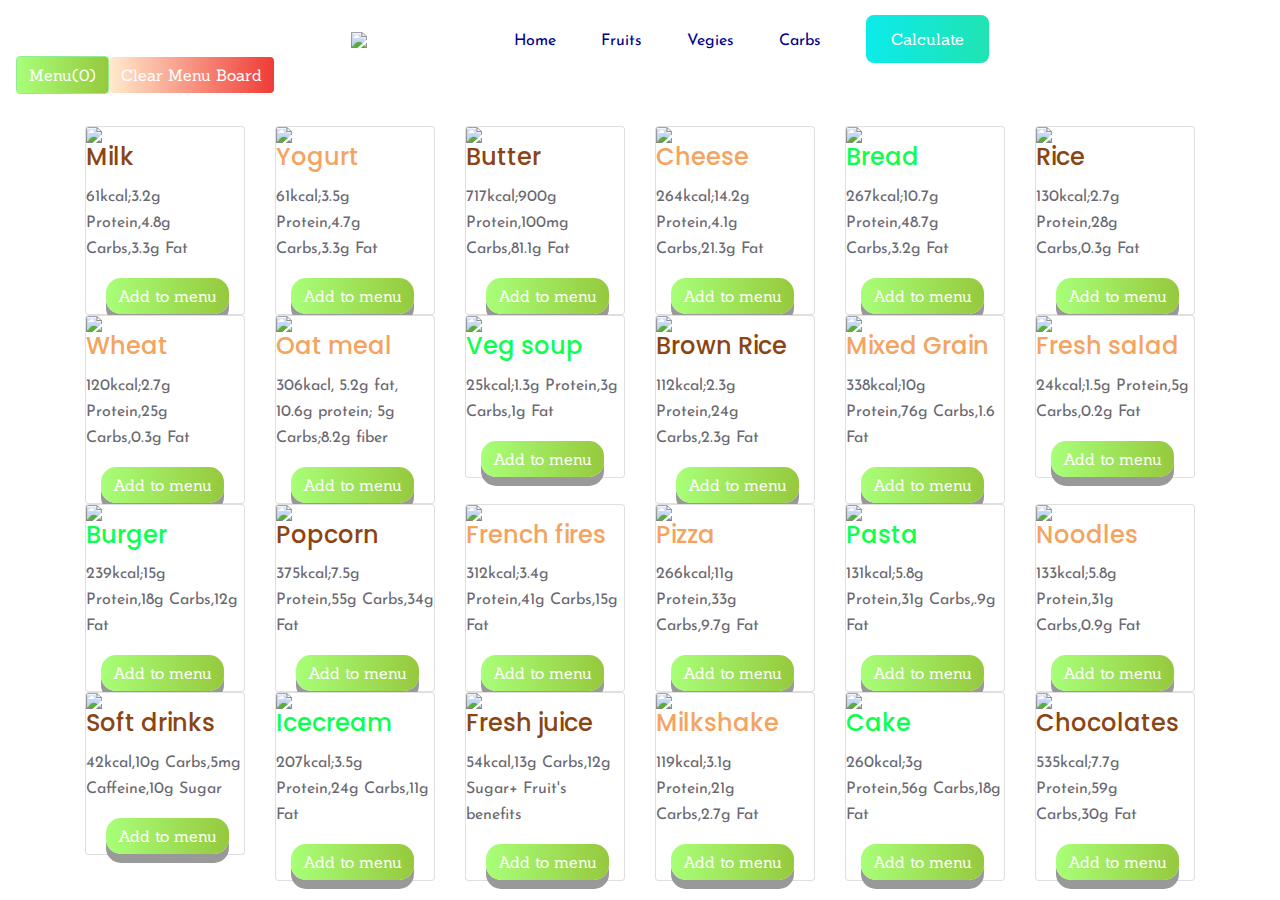
==== commit 65992e60: "Add files via upload" ====
--- a/carbo.html
+++ b/carbo.html
@@ -5,7 +5,7 @@
     <meta charset="utf-8">
     
     <!--====== Title ======-->
-    <title>Nutritionist | Carbs | Dairy </title>
+    <title>Nutritionist | Carbs </title>
     
    
 
@@ -31,26 +31,39 @@
     <link rel="stylesheet" href="assets/css/style.css">
     
 </head>
-  <div class="col-lg-18">
-                        <nav class="navbar navbar-expand-lg" style="margin-right: 300px;">
+ 
+    <header class="header-area">
+        <div class="navbar-area">
+            <div class="container">
+                <div class="row">
+                    <div class="col-lg-10">
+                        <nav class="navbar navbar-expand-lg">
                        
-                          
-                            <div class="collapse navbar-collapse sub-menu-bar" id="navbarSupportedContent">
-                                  <ul id="nav" class="navbar-nav ml-auto">
+                            <a href="index.html"> <img style="height:100px;bottom: 1px;position: relative;left: 250px;"  
+                                src="food.png"></a>
+
+                            <button class="navbar-toggler" type="button" data-toggle="collapse" data-target="#navbarSupportedContent" aria-controls="navbarSupportedContent" aria-expanded="false" aria-label="Toggle navigation">
+                                <span class="toggler-icon"></span>
+                                <span class="toggler-icon"></span>
+                                <span class="toggler-icon"></span>
+                            </button>
+
+                            <div style="position:relative;top:10px" class="collapse navbar-collapse sub-menu-bar" id="navbarSupportedContent">
+                               <br>
+                                 <ul id="nav" class="navbar-nav ml-auto">
+
                                     <li class="nav-item active">
-                                        <a class="page-scroll" href="head.html">Home</a>
+                                        <a class="page-scroll" href="index.html"><b><p style="color:darkblue;">Home</p></a></b>
                                     </li>
-                                   <!--  <li class="nav-item">
-                                        <a class="page-scroll" href="calci.html">Calci</a>
-                                    </li> -->
+                           
                                     <li class="nav-item">
-                                        <a class="page-scroll" href="fruits.html">Fruits</a>
+                                        <a class="page-scroll" href="fruits.html"><b><p style="color:darkblue;">Fruits</p></a></b>
                                     </li>
                                     <li class="nav-item">
-                                        <a class="page-scroll" href="vegies.html">Vegies</a>
+                                        <a class="page-scroll" href="vegies.html"><b><p style="color:darkblue;">Vegies</p></a></b>
                                     </li>
                                     <li class="nav-item">
-                                        <a class="page-scroll" href="carbo.html">Carbo</a>
+                                        <a class="page-scroll" href="carbs.html"><b><p style="color:darkblue;">Carbs</p></a></b>
                                     </li>
                                    <!--  <li class="nav-item">
                                         <a class="page-scroll" href="#blog">Blog</a>
@@ -59,16 +72,14 @@
                             </div> <!-- navbar collapse -->
                             
                             <div class="navbar-btn d-none d-sm-inline-block">
-                                <a class="main-btn2" data-scroll-nav="0" href="calci.html">
-                                Caclculate</a>
+                                <a class="main-btn2" data-scroll-nav="0" href="calculate.html">
+                                Calculate</a>
                             </div>
                         </nav> <!-- navbar -->
                     </div>
                 </div> <!-- row -->
             </div> <!-- container -->
-        </div>
-
-
+        </div> <!-- navbar area -->
 
             <script src="assets/js/vendor/jquery-1.12.4.min.js"></script>
     <script src="assets/js/vendor/modernizr-3.7.1.min.js"></script>
@@ -76,7 +87,7 @@
     <!--====== Bootstrap js ======-->
     <script src="assets/js/popper.min.js"></script>
     <script src="assets/js/bootstrap.min.js"></script>
-  
+  <br>
 
 
 
@@ -132,7 +143,7 @@
   style=" border: 3px #FF3131;background: linear-gradient(to left, #ef3b36,blanchedalmond)" class="clear-cart btn btn-danger">Clear Menu Board</button></div>
     </div>
 </nav>
-
+<br>
 <!-- Main -->
 <!-- <b><p style="text-align: center;color:#228B22;">Weight of 1 fruit and its calorie is given</p> </b> -->
 <div class="container">
@@ -144,8 +155,8 @@
           <img class="card-img-top" src="https://previews.123rf.com/images/sanek13744/sanek137441910/sanek13744191000561/132617273-cute-milk-icon-in-flat-style-milkshake-vector-illustration-on-white-isolated-background-cartoon-funn.jpg">
   <div class="card-block">
     <h4 style="color:saddlebrown;" class="card-title">Milk </h4>
-    <p class="card-text">189 calories; 19g fat; 5g protein; 4g carbo; 2g fiber</p>
-   &nbsp;&nbsp;&nbsp; <a href="#" data-name="Walnut" data-price="325" data-image="https://3.imimg.com/data3/IC/JO/MY-9839190/organic-lemon-250x250.jpg" alt="Card image cap" id="add" class="add-to-cart btn btn-primary">Add to menu</a>
+    <p class="card-text">61kcal;3.2g Protein,4.8g Carbs,3.3g Fat</p>
+   &nbsp;&nbsp;&nbsp; <a href="#" data-name="Milk" data-price="30" data-image="https://3.imimg.com/data3/IC/JO/MY-9839190/organic-lemon-250x250.jpg" alt="Card image cap" id="add" class="add-to-cart btn btn-primary">Add to menu</a>
 
 
 
@@ -157,8 +168,8 @@
           <img class="card-img-top" src="https://i.pinimg.com/736x/b8/9b/ee/b89beeca6aecf94d10f1c4e5bde8eacb.jpg">
   <div class="card-block">
     <h4 style="color:sandybrown;" class="card-title">Yogurt</h4>
-    <p class="card-text">186 calories; 16g fat; 7g protein; 5g carbo; 2g fiber</p>
-   &nbsp;&nbsp;  <a href="#" data-name="Yogurt" data-price="285" data-image="https://3.imimg.com/data3/IC/JO/MY-9839190/organic-lemon-250x250.jpg" alt="Card image cap" id="add" class="add-to-cart btn btn-primary">Add to menu</a>
+    <p class="card-text">61kcal;3.5g Protein,4.7g Carbs,3.3g Fat</p>
+   &nbsp;&nbsp;  <a href="#" data-name="Yogurt" data-price="30" data-image="https://3.imimg.com/data3/IC/JO/MY-9839190/organic-lemon-250x250.jpg" alt="Card image cap" id="add" class="add-to-cart btn btn-primary">Add to menu</a>
 
 
 
@@ -172,8 +183,8 @@
           <img class="card-img-top" src="https://image.freepik.com/free-vector/cute-funny-butter-character-hand-drawn-cartoon-kawaii-character-illustration-isolated-white-background-butter-character-concept_92289-2326.jpg">
   <div class="card-block">
     <h4 style="color:saddlebrown;" class="card-title">Butter</h4>
-    <p class="card-text">189 calories; 19g fat; 5g protein; 4g carbo; 2g fiber</p>
-   &nbsp;&nbsp;&nbsp; <a href="#" data-name="Butter" data-price="325" data-image="https://3.imimg.com/data3/IC/JO/MY-9839190/organic-lemon-250x250.jpg" alt="Card image cap" id="add" class="add-to-cart btn btn-primary">Add to menu</a>
+    <p class="card-text">717kcal;900g Protein,100mg Carbs,81.1g Fat</p>
+   &nbsp;&nbsp;&nbsp; <a href="#" data-name="Butter" data-price="162" data-image="https://3.imimg.com/data3/IC/JO/MY-9839190/organic-lemon-250x250.jpg" alt="Card image cap" id="add" class="add-to-cart btn btn-primary">Add to menu</a>
 
 
 
@@ -186,8 +197,8 @@
           <img class="card-img-top" src="https://t3.ftcdn.net/jpg/02/79/69/62/360_F_279696260_mxWOnCRbZ4mAj5E2TpqWbbw8URIVeqnG.jpg">
   <div class="card-block">
     <h4 style="color:sandybrown;" class="card-title">Cheese</h4>
-    <p class="card-text">186 calories; 16g fat; 7g protein; 5g carbo; 2g fiber</p>
-   &nbsp;&nbsp;  <a href="#" data-name="Cheese" data-price="285" data-image="https://3.imimg.com/data3/IC/JO/MY-9839190/organic-lemon-250x250.jpg" alt="Card image cap" id="add" class="add-to-cart btn btn-primary">Add to menu</a>
+    <p class="card-text">264kcal;14.2g Protein,4.1g Carbs,21.3g Fat</p>
+   &nbsp;&nbsp;  <a href="#" data-name="Cheese" data-price="143" data-image="https://3.imimg.com/data3/IC/JO/MY-9839190/organic-lemon-250x250.jpg" alt="Card image cap" id="add" class="add-to-cart btn btn-primary">Add to menu</a>
 
 
 
@@ -200,8 +211,8 @@
           <img class="card-img-top" src="https://encrypted-tbn0.gstatic.com/images?q=tbn:ANd9GcRRfdzn0YghBi8VzJmueWDOvOPv0XqbSojKpc4DCkSQSrzPBaYC4AZoamcgFCg52z-8lZQ&usqp=CAU">
   <div class="card-block">
     <h4 style="color:rgb(15, 255, 80)" class="card-title">Bread</h4>
-    <p class="card-text">85 calories; 7g fat; 3g protein; 4g carbo; 2g fiber</p>
-   &nbsp;&nbsp; <a href="#" data-name="Egg" data-price="280" alt="Card image cap" id="add" class="add-to-cart btn btn-primary">Add to menu</a>
+    <p class="card-text">267kcal;10.7g Protein,48.7g Carbs,3.2g Fat</p>
+   &nbsp;&nbsp; <a href="#" data-name="Bread" data-price="133" alt="Card image cap" id="add" class="add-to-cart btn btn-primary">Add to menu</a>
 
 
 
@@ -214,8 +225,8 @@
           <img class="card-img-top" src="https://previews.123rf.com/images/fauzymuhammad030/fauzymuhammad0301909/fauzymuhammad030190900061/129814429-rice-in-the-red-bowl-with-chopstick-cartoon-vector-illustration-isolated-on-white-background-rice-cl.jpg">
   <div class="card-block">
     <h4 style="color:saddlebrown;" class="card-title">Rice</h4>
-    <p class="card-text">189 calories; 19g fat; 5g protein; 4g carbo; 2g fiber</p>
-   &nbsp;&nbsp;&nbsp; <a href="#" data-name="Rice" data-price="325" data-image="https://3.imimg.com/data3/IC/JO/MY-9839190/organic-lemon-250x250.jpg" alt="Card image cap" id="add" class="add-to-cart btn btn-primary">Add to menu</a>
+    <p class="card-text">130kcal;2.7g Protein,28g Carbs,0.3g Fat</p>
+   &nbsp;&nbsp;&nbsp; <a href="#" data-name="Rice" data-price="65" data-image="https://3.imimg.com/data3/IC/JO/MY-9839190/organic-lemon-250x250.jpg" alt="Card image cap" id="add" class="add-to-cart btn btn-primary">Add to menu</a>
 
 
 
@@ -228,8 +239,8 @@
           <img class="card-img-top" src="https://ih1.redbubble.net/image.1753231676.2074/st,small,507x507-pad,600x600,f8f8f8.jpg">
   <div class="card-block">
     <h4 style="color:sandybrown;" class="card-title">Wheat</h4>
-    <p class="card-text">186 calories; 16g fat; 7g protein; 5g carbo; 2g fiber</p>
-   &nbsp;&nbsp;  <a href="#" data-name="Mutton" data-price="285" data-image="https://ih1.redbubble.net/image.1753231676.2074/st,small,507x507-pad,600x600,f8f8f8.jpg" alt="Card image cap" id="add" class="add-to-cart btn btn-primary">Add to menu</a>
+    <p class="card-text">120kcal;2.7g Protein,25g Carbs,0.3g Fat</p>
+   &nbsp;&nbsp;  <a href="#" data-name="Wheat" data-price="65" data-image="https://ih1.redbubble.net/image.1753231676.2074/st,small,507x507-pad,600x600,f8f8f8.jpg" alt="Card image cap" id="add" class="add-to-cart btn btn-primary">Add to menu</a>
 
 
 
@@ -243,8 +254,8 @@
           <img class="card-img-top" src="oat.png">
   <div class="card-block">
     <h4 style="color:sandybrown;" class="card-title">Oat meal</h4>
-    <p class="card-text">186 calories; 16g fat; 7g protein; 5g carbo; 2g fiber</p>
-   &nbsp;&nbsp;  <a href="#" data-name="Oat meal" data-price="285" data-image="https://3.imimg.com/data3/IC/JO/MY-9839190/organic-lemon-250x250.jpg" alt="Card image cap" id="add" class="add-to-cart btn btn-primary">Add to menu</a>
+    <p class="card-text">306kacl, 5.2g fat, 10.6g protein; 5g Carbs;8.2g fiber</p>
+   &nbsp;&nbsp;  <a href="#" data-name="Oat meal" data-price="155" data-image="https://3.imimg.com/data3/IC/JO/MY-9839190/organic-lemon-250x250.jpg" alt="Card image cap" id="add" class="add-to-cart btn btn-primary">Add to menu</a>
 
 
 
@@ -257,8 +268,8 @@
           <img class="card-img-top" src="https://encrypted-tbn0.gstatic.com/images?q=tbn:ANd9GcRslpLt9RDfeGC2VsXcarzt-dOI5c-iKCkj_H9LZRoavpBxM-s588vbT5D54kOzdNjQt9A&usqp=CAU">
   <div class="card-block">
     <h4 style="color:rgb(15, 255, 80)" class="card-title">Veg soup</h4>
-    <p class="card-text">85 calories; 7g fat; 3g protein; 4g carbo; 2g fiber</p>
-   &nbsp;&nbsp; <a href="#" data-name="Egg" data-price="280" alt="Card image cap" id="add" class="add-to-cart btn btn-primary">Add to menu</a>
+    <p class="card-text">25kcal;1.3g Protein,3g Carbs,1g Fat</p>
+   &nbsp;&nbsp; <a href="#" data-name="Veg Soup" data-price="18" alt="Card image cap" id="add" class="add-to-cart btn btn-primary">Add to menu</a>
 
 
 
@@ -271,8 +282,8 @@
           <img class="card-img-top" src="https://previews.123rf.com/images/maryvalery/maryvalery1709/maryvalery170900320/86379644-brown-rice-in-wooden-bowl.jpg">
   <div class="card-block">
     <h4 style="color:saddlebrown;" class="card-title">Brown Rice</h4>
-    <p class="card-text">189 calories; 19g fat; 5g protein; 4g carbo; 2g fiber</p>
-   &nbsp;&nbsp;&nbsp; <a href="#" data-name="Brown Rice" data-price="325" data-image="https://3.imimg.com/data3/IC/JO/MY-9839190/organic-lemon-250x250.jpg" alt="Card image cap" id="add" class="add-to-cart btn btn-primary">Add to menu</a>
+    <p class="card-text">112kcal;2.3g Protein,24g Carbs,2.3g Fat</p>
+   &nbsp;&nbsp;&nbsp; <a href="#" data-name="Brown Rice" data-price="55" data-image="https://3.imimg.com/data3/IC/JO/MY-9839190/organic-lemon-250x250.jpg" alt="Card image cap" id="add" class="add-to-cart btn btn-primary">Add to menu</a>
 
 
 
@@ -285,22 +296,22 @@
           <img class="card-img-top" src="https://thumbs.dreamstime.com/b/brown-jute-sackcloth-bag-filled-white-grain-rice-plant-open-sack-full-food-yellow-shamoji-paddle-isolated-flat-cartoon-151086707.jpg">
   <div class="card-block">
     <h4 style="color:sandybrown;" class="card-title">Mixed Grain</h4>
-    <p class="card-text">186 calories; 16g fat; 7g protein; 5g carbo; 2g fiber</p>
-   &nbsp;&nbsp;  <a href="#" data-name="Mixed grain" data-price="285" data-image="https://ih1.redbubble.net/image.1753231676.2074/st,small,507x507-pad,600x600,f8f8f8.jpg" alt="Card image cap" id="add" class="add-to-cart btn btn-primary">Add to menu</a>
-
-
-
-</div>
-
-      </div>
-</div>
-  <div class="col" >
-        <div class="card" id="bord2"  style="width: 10rem;">
-          <img class="card-img-top" src="https://thumbs.dreamstime.com/b/cute-cartoon-illustration-salad-vector-cartoon-illustration-cute-salad-raised-simplisized-hands-isolated-white-197242038.jpg">
+    <p class="card-text">338kcal;10g Protein,76g Carbs,1.6 Fat</p>
+   &nbsp;&nbsp;  <a href="#" data-name="Mixed grain" data-price="163" data-image="https://ih1.redbubble.net/image.1753231676.2074/st,small,507x507-pad,600x600,f8f8f8.jpg" alt="Card image cap" id="add" class="add-to-cart btn btn-primary">Add to menu</a>
+
+
+
+</div>
+
+      </div>
+</div>
+  <div class="col" >
+        <div class="card" id="bord2"  style="width: 10rem;">
+          <img class="card-img-top" src="https://thumbs.dreamstime.com/b/cute-smiling-pink-salad-bowl-colorful-salad-vector-illustration-cute-smiling-pink-salad-bowl-colorful-salad-vector-160150416.jpg">
   <div class="card-block">
     <h4 style="color:sandybrown;" class="card-title">Fresh salad</h4>
-    <p class="card-text">186 calories; 16g fat; 7g protein; 5g carbo; 2g fiber</p>
-   &nbsp;&nbsp;  <a href="#" data-name="Fresh salad" data-price="285" data-image="https://3.imimg.com/data3/IC/JO/MY-9839190/organic-lemon-250x250.jpg" alt="Card image cap" id="add" class="add-to-cart btn btn-primary">Add to menu</a>
+    <p class="card-text">24kcal;1.5g Protein,5g Carbs,0.2g Fat</p>
+   &nbsp;&nbsp;  <a href="#" data-name="Fresh salad" data-price="13" data-image="https://3.imimg.com/data3/IC/JO/MY-9839190/organic-lemon-250x250.jpg" alt="Card image cap" id="add" class="add-to-cart btn btn-primary">Add to menu</a>
 
 
 
@@ -313,8 +324,8 @@
           <img class="card-img-top" src="burg.png">
   <div class="card-block">
     <h4 style="color:rgb(15, 255, 80)" class="card-title">Burger</h4>
-    <p class="card-text">85 calories; 7g fat; 3g protein; 4g carbo; 2g fiber</p>
-   &nbsp;&nbsp; <a href="#" data-name="Burger" data-price="280" alt="Card image cap" id="add" class="add-to-cart btn btn-primary">Add to menu</a>
+    <p class="card-text">239kcal;15g Protein,18g Carbs,12g Fat</p>
+   &nbsp;&nbsp; <a href="#" data-name="Burger" data-price="120" alt="Card image cap" id="add" class="add-to-cart btn btn-primary">Add to menu</a>
 
 
 
@@ -327,8 +338,8 @@
           <img class="card-img-top" src="pop.png">
   <div class="card-block">
     <h4 style="color:saddlebrown;" class="card-title">Popcorn</h4>
-    <p class="card-text">189 calories; 19g fat; 5g protein; 4g carbo; 2g fiber</p>
-   &nbsp;&nbsp;&nbsp; <a href="#" data-name="Popcorn" data-price="325" data-image="https://3.imimg.com/data3/IC/JO/MY-9839190/organic-lemon-250x250.jpg" alt="Card image cap" id="add" class="add-to-cart btn btn-primary">Add to menu</a>
+    <p class="card-text">375kcal;7.5g Protein,55g Carbs,34g Fat</p>
+   &nbsp;&nbsp;&nbsp; <a href="#" data-name="Popcorn" data-price="188" data-image="https://3.imimg.com/data3/IC/JO/MY-9839190/organic-lemon-250x250.jpg" alt="Card image cap" id="add" class="add-to-cart btn btn-primary">Add to menu</a>
 
 
 
@@ -341,9 +352,8 @@
           <img class="card-img-top" src="https://i.pinimg.com/originals/82/e6/2b/82e62bee3d8c53c12253532760e94d9e.jpg">
   <div class="card-block">
     <h4 style="color:sandybrown;" class="card-title">French fires</h4>
-    <p class="card-text">186 calories; 16g fat; 7g protein; 5g carbo; 2g fiber</p>
-   &nbsp;&nbsp;  <a href="#" data-name="French fries" data-price="285" data-image="https://ih1.redbubble.net/image.1753231676.2074/st,small,507x507-pad,600x600,f8f8f8.jpg" alt="Card image cap" id="add" class="add-to-cart btn btn-primary">Add to menu</a>
-
+    <p class="card-text">312kcal;3.4g Protein,41g Carbs,15g Fat</p>
+   &nbsp;&nbsp;  <a href="#" data-name="French fries" data-price="155" data-image="https://ih1.redbubble.net/image.1753231676.2074/st,small,507x507-pad,600x600,f8f8f8.jpg" alt="Card image cap" id="add" class="add-to-cart btn btn-primary">Add to menu</a>
 
 
 </div>
@@ -355,8 +365,8 @@
           <img class="card-img-top" src="https://encrypted-tbn0.gstatic.com/images?q=tbn:ANd9GcSSgXyktwGGmRXF_hBenFQZN-9woe4B4j9jIQ&usqp=CAU">
   <div class="card-block">
     <h4 style="color:sandybrown;" class="card-title">Pizza</h4>
-    <p class="card-text">186 calories; 16g fat; 7g protein; 5g carbo; 2g fiber</p>
-   &nbsp;&nbsp;  <a href="#" data-name="Pizza" data-price="285" data-image="https://3.imimg.com/data3/IC/JO/MY-9839190/organic-lemon-250x250.jpg" alt="Card image cap" id="add" class="add-to-cart btn btn-primary">Add to menu</a>
+    <p class="card-text">266kcal;11g Protein,33g Carbs,9.7g Fat</p>
+   &nbsp;&nbsp;  <a href="#" data-name="Pizza" data-price="135" data-image="https://3.imimg.com/data3/IC/JO/MY-9839190/organic-lemon-250x250.jpg" alt="Card image cap" id="add" class="add-to-cart btn btn-primary">Add to menu</a>
 
 
 
@@ -369,8 +379,8 @@
           <img class="card-img-top" src="https://as2.ftcdn.net/jpg/01/97/32/11/500_F_197321191_KJg4iqNKaiZhIreH65DsVqOAwkgakrCu.jpg">
   <div class="card-block">
     <h4 style="color:rgb(15, 255, 80)" class="card-title">Pasta</h4>
-    <p class="card-text">85 calories; 7g fat; 3g protein; 4g carbo; 2g fiber</p>
-   &nbsp;&nbsp; <a href="#" data-name="Pasta" data-price="280" alt="Card image cap" id="add" class="add-to-cart btn btn-primary">Add to menu</a>
+    <p class="card-text">131kcal;5.8g Protein,31g Carbs,.9g Fat</p>
+   &nbsp;&nbsp; <a href="#" data-name="Pasta" data-price="145" alt="Card image cap" id="add" class="add-to-cart btn btn-primary">Add to menu</a>
 
 
 
@@ -378,12 +388,56 @@
 
       </div>
 </div>   
+<div class="col" >
+        <div class="card" id="bord2"  style="width: 10rem;">
+          <img class="card-img-top" src="https://i.pinimg.com/originals/cf/2e/e7/cf2ee7d725d9a00b190d49ee609975ef.jpg">
+  <div class="card-block">
+    <h4 style="color:sandybrown;" class="card-title">Noodles</h4>
+    <p class="card-text">133kcal;5.8g Protein,31g Carbs,0.9g Fat</p>
+   &nbsp;&nbsp;  <a href="#" data-name="Pizza" data-price="148" data-image="https://3.imimg.com/data3/IC/JO/MY-9839190/organic-lemon-250x250.jpg" alt="Card image cap" id="add" class="add-to-cart btn btn-primary">Add to menu</a>
+
+ 
+
+
+
+
+</div>
+
+      </div>
+</div>
   <div class="col" >
         <div class="card" id="bord2"  style="width: 10rem;">
           <img class="card-img-top" src="https://encrypted-tbn0.gstatic.com/images?q=tbn:ANd9GcQJRq-kc3abVu1xyrcM6YuhMe1sfjKJ52FRxEizlGzwNmVlTIjlF5uafyNihZ6d3xm-Xw8&usqp=CAU">
   <div class="card-block">
-    <h4 style="color:saddlebrown;" class="card-title">Beverages</h4>
-    <p class="card-text">189 calories; 19g fat; 5g protein; 4g carbo; 2g fiber</p>
+    <h4 style="color:saddlebrown;" class="card-title">Soft drinks</h4>
+    <p class="card-text">42kcal,10g Carbs,5mg Caffeine,10g Sugar</p>
+   &nbsp;&nbsp;&nbsp; <a href="#" data-name="Beverages" data-price="20" data-image="https://3.imimg.com/data3/IC/JO/MY-9839190/organic-lemon-250x250.jpg" alt="Card image cap" id="add" class="add-to-cart btn btn-primary">Add to menu</a>
+
+
+</div>
+
+      </div>
+</div>
+ <div class="col" >
+        <div class="card" id="bord2"  style="width: 10rem;">
+          <img class="card-img-top" src="https://www.pngitem.com/pimgs/m/68-688582_drawing-video-cartoon-public-domain-ice-cream-drawing.png">
+  <div class="card-block">
+    <h4 style="color:rgb(15, 255, 80)" class="card-title">Icecream</h4>
+    <p class="card-text">207kcal;3.5g Protein,24g Carbs,11g Fat</p>
+   &nbsp;&nbsp; <a href="#" data-name="Icecream" data-price="105" alt="Card image cap" id="add" class="add-to-cart btn btn-primary">Add to menu</a>
+
+
+
+</div>
+
+      </div>
+</div>   
+  <div class="col" >
+        <div class="card" id="bord2"  style="width: 10rem;">
+          <img class="card-img-top" src="https://thumbs.dreamstime.com/b/cute-cartoon-fruit-smoothies-cups-fresh-summer-juice-fruits-mug-drinking-menu-healthy-vegan-lifestyle-vector-illustration-189174566.jpg">
+  <div class="card-block">
+    <h4 style="color:saddlebrown;" class="card-title">Fresh juice</h4>
+    <p class="card-text">54kcal,13g Carbs,12g Sugar+ Fruit's benefits</p>
    &nbsp;&nbsp;&nbsp; <a href="#" data-name="Beverages" data-price="325" data-image="https://3.imimg.com/data3/IC/JO/MY-9839190/organic-lemon-250x250.jpg" alt="Card image cap" id="add" class="add-to-cart btn btn-primary">Add to menu</a>
 
 
@@ -396,8 +450,8 @@
     <div class="modal-content">
       <div class="modal-header">
         <h6 class="modal-title" style="text-align:center;" id="exampleModalLabel">CHECK YOUR CALORIES INTAKE OF FRUITS AND NUTS</h6>
-        <img src="jun.png" width="100px">
-         <br><p>50g of each item is added . Click "+" to add 50 more grams</p>
+        <img src="https://media.tenor.com/images/294cdada7597611f1e5936ed74c44ade/tenor.gif" width="100px">
+         <br><p>100g of each item is added . Click "+" to add 100 more grams</p>
         <!-- <button type="button" class="close" data-dismiss="modal" aria-label="Close">
           <span aria-hidden="true">&times;</span> -->
 
@@ -410,7 +464,7 @@
         <div>Total calories: <span class="total-cart"></span>cal</div>
       <!-- </div> -->
       <div class="modal-footer">
-     <a href="index.html"><button id="add" style="  background: linear-gradient(to right, #ed213a, #93291e);" type="button" class="btn btn-primary">Order now</button></a>  
+     <a href="calculate.html"><button  id="add" style="  background: linear-gradient(to right, #ed213a, #93291e);" type="button" class="btn btn-primary">Calculate now</button></a>  
              <button id="add" type="button" class="btn btn-secondary" data-dismiss="modal">Close</button>
  
       </div>
@@ -420,8 +474,51 @@
 </div>
 
 
-
-
+</div>
+
+      </div>
+</div>
+  <div class="col" >
+        <div class="card" id="bord2"  style="width: 10rem;">
+          <img class="card-img-top" src="https://st4.depositphotos.com/2172759/25678/v/950/depositphotos_256781036-stock-illustration-cartoon-cute-milkshake-icon-isolated.jpg">
+  <div class="card-block">
+    <h4 style="color:sandybrown;" class="card-title">Milkshake</h4>
+    <p class="card-text">119kcal;3.1g Protein,21g Carbs,2.7g Fat</p>
+   &nbsp;&nbsp;  <a href="#" data-name="Milkshake" data-price="62" data-image="https://3.imimg.com/data3/IC/JO/MY-9839190/organic-lemon-250x250.jpg" alt="Card image cap" id="add" class="add-to-cart btn btn-primary">Add to menu</a>
+
+
+
+</div>
+
+      </div>
+</div>
+ <div class="col" >
+        <div class="card" id="bord2"  style="width: 10rem;">
+          <img class="card-img-top" src="https://p.turbosquid.com/ts-thumb/2d/scQJhk/vI/01/jpg/1618483648/600x600/fit_q87/df6521fb9f8fa4b2448d6fc74ffd8dd3ced9c892/01.jpg">
+  <div class="card-block">
+    <h4 style="color:rgb(15, 255, 80)" class="card-title">Cake</h4>
+    <p class="card-text">260kcal;3g Protein,56g Carbs,18g Fat</p>
+   &nbsp;&nbsp; <a href="#" data-name="Cake" data-price="130" alt="Card image cap" id="add" class="add-to-cart btn btn-primary">Add to menu</a>
+
+
+
+</div>
+
+      </div>
+</div>   
+  <div class="col" >
+        <div class="card" id="bord2"  style="width: 10rem;">
+          <img class="card-img-top" src="https://previews.123rf.com/images/yupiramos/yupiramos1708/yupiramos170803133/83259861-chocolate-bar-cartoon-icon-vector-illustration-graphic-design.jpg">
+  <div class="card-block">
+    <h4 style="color:saddlebrown;" class="card-title">Chocolates</h4>
+    <p class="card-text">535kcal;7.7g Protein,59g Carbs,30g Fat</p>
+   &nbsp;&nbsp;&nbsp; <a href="#" data-name="Chocolates" data-price="257" data-image="https://3.imimg.com/data3/IC/JO/MY-9839190/organic-lemon-250x250.jpg" alt="Card image cap" id="add" class="add-to-cart btn btn-primary">Add to menu</a>
+
+
+
+
+  
+ <!-- Modal -->
 
 <style>
   #add
@@ -683,8 +780,7 @@
   body
 {
   
- background-image: url(assets/images/oo.jpeg)
-
+ background-image: url(rain.jpg);
 }
 h1
 {
